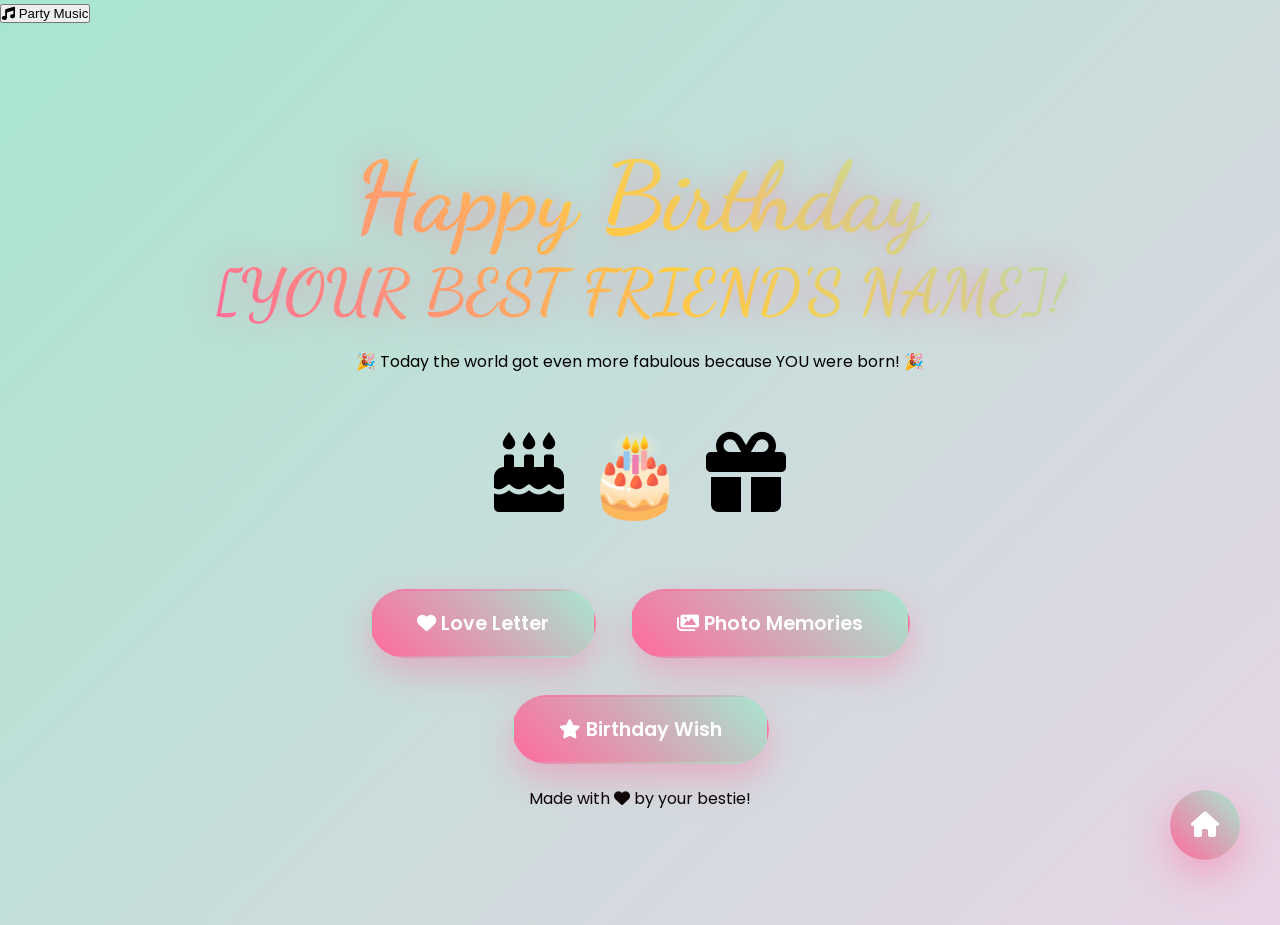
==== index.html @ 5928dc4e "Refactor birthday page layout and content Updated title and improved music player interface. Enhance" ====
<!DOCTYPE html>
<html lang="en">
<head>
    <meta charset="UTF-8">
    <meta name="viewport" content="width=device-width, initial-scale=1.0">
    <title>Happy Birthday [NAME]! 🎉💖</title>
    <link rel="stylesheet" href="style.css">
    <link rel="stylesheet" href="https://cdnjs.cloudflare.com/ajax/libs/font-awesome/6.0.0/css/all.min.css">
</head>
<body>
    <div class="music-control">
        <button class="music-btn" onclick="toggleMusic()">
            <i class="fas fa-music"></i> Party Music
        </button>
        <audio id="birthdayMusic" loop preload="auto">
            <source src="birthday.mp3" type="audio/mpeg">
        </audio>
    </div>

    <div class="container">
        <h1 class="hero-title">
            Happy Birthday<br>
            <span style="font-size: 0.65em; display: block;">[YOUR BEST FRIEND'S NAME]!</span>
        </h1>
        
        <p class="subtitle">
            🎉 Today the world got even more fabulous because YOU were born! 🎉
        </p>

        <div style="font-size: 5rem; margin: 40px 0; animation: bounce 2s infinite;">
            <i class="fas fa-birthday-cake"></i> 🎂 <i class="fas fa-gift"></i>
        </div>

        <div class="btn-grid">
            <a href="page2.html" class="btn">
                <i class="fas fa-heart"></i> Love Letter
            </a>
            <a href="page3.html" class="btn btn-secondary">
                <i class="fas fa-images"></i> Photo Memories
            </a>
            <a href="page4.html" class="btn">
                <i class="fas fa-star"></i> Birthday Wish
            </a>
        </div>

        <footer>
            <p>Made with <i class="fas fa-heart" style="color: var(--hot-pink);"></i> by your bestie!</p>
        </footer>
    </div>

    <div class="page-nav">
        <button class="nav-btn nav-home" onclick="window.location.href='index.html'">
            <i class="fas fa-home"></i>
        </button>
    </div>

    <script src="script.js"></script>
</body>
</html>
---- style.css ----
@import url('https://fonts.googleapis.com/css2?family=Poppins:wght@300;400;600;700&family=Dancing+Script:wght@700&display=swap');

* {
    margin: 0;
    padding: 0;
    box-sizing: border-box;
}

:root {
    --pink: #ff6b9d;
    --soft-pink: #ff9a9e;
    --purple: #a8e6cf;
    --gold: #ffd93d;
    --white: rgba(255,255,255,0.95);
}

body {
    font-family: 'Poppins', sans-serif;
    background: linear-gradient(-45deg, #ff9a9e, #fecfef, #fecfef, #a8e6cf);
    background-size: 400% 400%;
    animation: gradientShift 15s ease infinite;
    min-height: 100vh;
    overflow-x: hidden;
    position: relative;
}

@keyframes gradientShift {
    0% { background-position: 0% 50%; }
    50% { background-position: 100% 50%; }
    100% { background-position: 0% 50%; }
}

/* Floating Elements */
.floating-bg {
    position: fixed;
    top: 0;
    left: 0;
    width: 100%;
    height: 100%;
    pointer-events: none;
    z-index: -1;
}

.heart-float, .star-float, .balloon-float {
    position: absolute;
    opacity: 0.7;
    animation: floatUp 8s linear infinite;
}

@keyframes floatUp {
    0% {
        transform: translateY(100vh) scale(0);
        opacity: 0;
    }
    10% {
        opacity: 1;
    }
    90% {
        opacity: 1;
    }
    100% {
        transform: translateY(-100px) scale(1);
        opacity: 0;
    }
}

.container {
    max-width: 900px;
    margin: 0 auto;
    padding: 20px;
    min-height: 100vh;
    display: flex;
    flex-direction: column;
    justify-content: center;
    align-items: center;
    text-align: center;
    position: relative;
    z-index: 10;
}

.hero-title {
    font-family: 'Dancing Script', cursive;
    font-size: clamp(3rem, 10vw, 6rem);
    background: linear-gradient(45deg, var(--pink), var(--gold), var(--purple));
    -webkit-background-clip: text;
    -webkit-text-fill-color: transparent;
    background-clip: text;
    margin-bottom: 20px;
    animation: glow 2s ease-in-out infinite alternate;
    text-shadow: 0 0 30px rgba(255, 107, 157, 0.5);
}

@keyframes glow {
    from { filter: drop-shadow(0 0 20px var(--pink)); }
    to { filter: drop-shadow(0 0 30px var(--gold)); }
}

.btn {
    display: inline-block;
    padding: 18px 45px;
    background: linear-gradient(45deg, var(--pink), var(--purple));
    color: white;
    text-decoration: none;
    border-radius: 50px;
    font-size: 1.2rem;
    font-weight: 600;
    margin: 15px;
    box-shadow: 0 15px 35px rgba(255, 107, 157, 0.4);
    transition: all 0.4s cubic-bezier(0.175, 0.885, 0.32, 1.275);
    position: relative;
    overflow: hidden;
    border: 2px solid transparent;
}

.btn:hover {
    transform: translateY(-8px) scale(1.05);
    box-shadow: 0 25px 50px rgba(255, 107, 157, 0.6);
    border-color: rgba(255,255,255,0.3);
}

.btn::before {
    content: '';
    position: absolute;
    top: 0;
    left: -100%;
    width: 100%;
    height: 100%;
    background: linear-gradient(90deg, transparent, rgba(255,255,255,0.4), transparent);
    transition: left 0.6s;
}

.btn:hover::before { left: 100%; }

.photo-gallery {
    display: grid;
    grid-template-columns: repeat(auto-fit, minmax(280px, 1fr));
    gap: 25px;
    margin: 40px 0;
}

.photo-card {
    position: relative;
    border-radius: 20px;
    overflow: hidden;
    box-shadow: 0 20px 40px rgba(0,0,0,0.2);
    transition: all 0.4s ease;
    cursor: pointer;
}

.photo-card:hover {
    transform: translateY(-15px) scale(1.02);
    box-shadow: 0 30px 60px rgba(0,0,0,0.3);
}

.photo-card img {
    width: 100%;
    height: 250px;
    object-fit: cover;
    transition: transform 0.4s ease;
}

.photo-card:hover img {
    transform: scale(1.1);
}

.photo-overlay {
    position: absolute;
    bottom: 0;
    left: 0;
    right: 0;
    background: linear-gradient(transparent, rgba(0,0,0,0.8));
    color: white;
    padding: 25px 20px 20px;
    transform: translateY(100%);
    transition: transform 0.4s ease;
}

.photo-card:hover .photo-overlay {
    transform: translateY(0);
}

.custom-msg {
    background: var(--white);
    backdrop-filter: blur(20px);
    border-radius: 25px;
    padding: 40px;
    margin: 30px 0;
    box-shadow: 0 25px 50px rgba(0,0,0,0.15);
    max-width: 700px;
    border: 1px solid rgba(255,255,255,0.3);
}

.custom-msg h2 {
    background: linear-gradient(45deg, var(--pink), var(--purple));
    -webkit-background-clip: text;
    -webkit-text-fill-color: transparent;
    font-size: 2.2rem;
    margin-bottom: 25px;
}

.custom-msg textarea {
    width: 100%;
    min-height: 150px;
    padding: 20px;
    border: 2px solid rgba(255,107,157,0.3);
    border-radius: 15px;
    font-family: inherit;
    font-size: 1.1rem;
    resize: vertical;
    transition: all 0.3s ease;
    background: rgba(255,255,255,0.9);
}

.custom-msg textarea:focus {
    outline: none;
    border-color: var(--pink);
    box-shadow: 0 0 20px rgba(255,107,157,0.3);
    transform: scale(1.02);
}

.music-player {
    position: fixed;
    top: 30px;
    right: 30px;
    background: rgba(255,255,255,0.95);
    backdrop-filter: blur(20px);
    padding: 20px;
    border-radius: 20px;
    box-shadow: 0 15px 35px rgba(0,0,0,0.2);
    z-index: 1000;
}

.music-player button {
    background: var(--pink);
    border: none;
    color: white;
    padding: 12px 20px;
    border-radius: 25px;
    cursor: pointer;
    font-size: 1rem;
    margin: 0 5px;
    transition: all 0.3s ease;
}

.music-player button:hover {
    transform: scale(1.1);
    box-shadow: 0 5px 15px rgba(255,107,157,0.4);
}

.nav-btn {
    position: fixed;
    bottom: 40px;
    right: 40px;
    width: 70px;
    height: 70px;
    border-radius: 50%;
    background: linear-gradient(45deg, var(--pink), var(--purple));
    border: none;
    color: white;
    font-size: 1.6rem;
    cursor: pointer;
    box-shadow: 0 15px 40px rgba(255, 107, 157, 0.5);
    transition: all 0.4s ease;
    z-index: 1000;
}

.nav-btn:hover {
    transform: scale(1.15) rotate(360deg);
}

.confetti {
    position: fixed;
    width: 10px;
    height: 10px;
    background: var(--gold);
    animation: confetti-fall 3s linear infinite;
    pointer-events: none;
    z-index: 999;
}

@keyframes confetti-fall {
    0% {
        transform: translateY(-100vh) rotate(0deg);
        opacity: 1;
    }
    100% {
        transform: translateY(100vh) rotate(720deg);
        opacity: 0;
    }
}

@media (max-width: 768px) {
    .photo-gallery {
        grid-template-columns: 1fr;
    }
    
    .music-player {
        position: static;
        margin-top: 30px;
    }
}
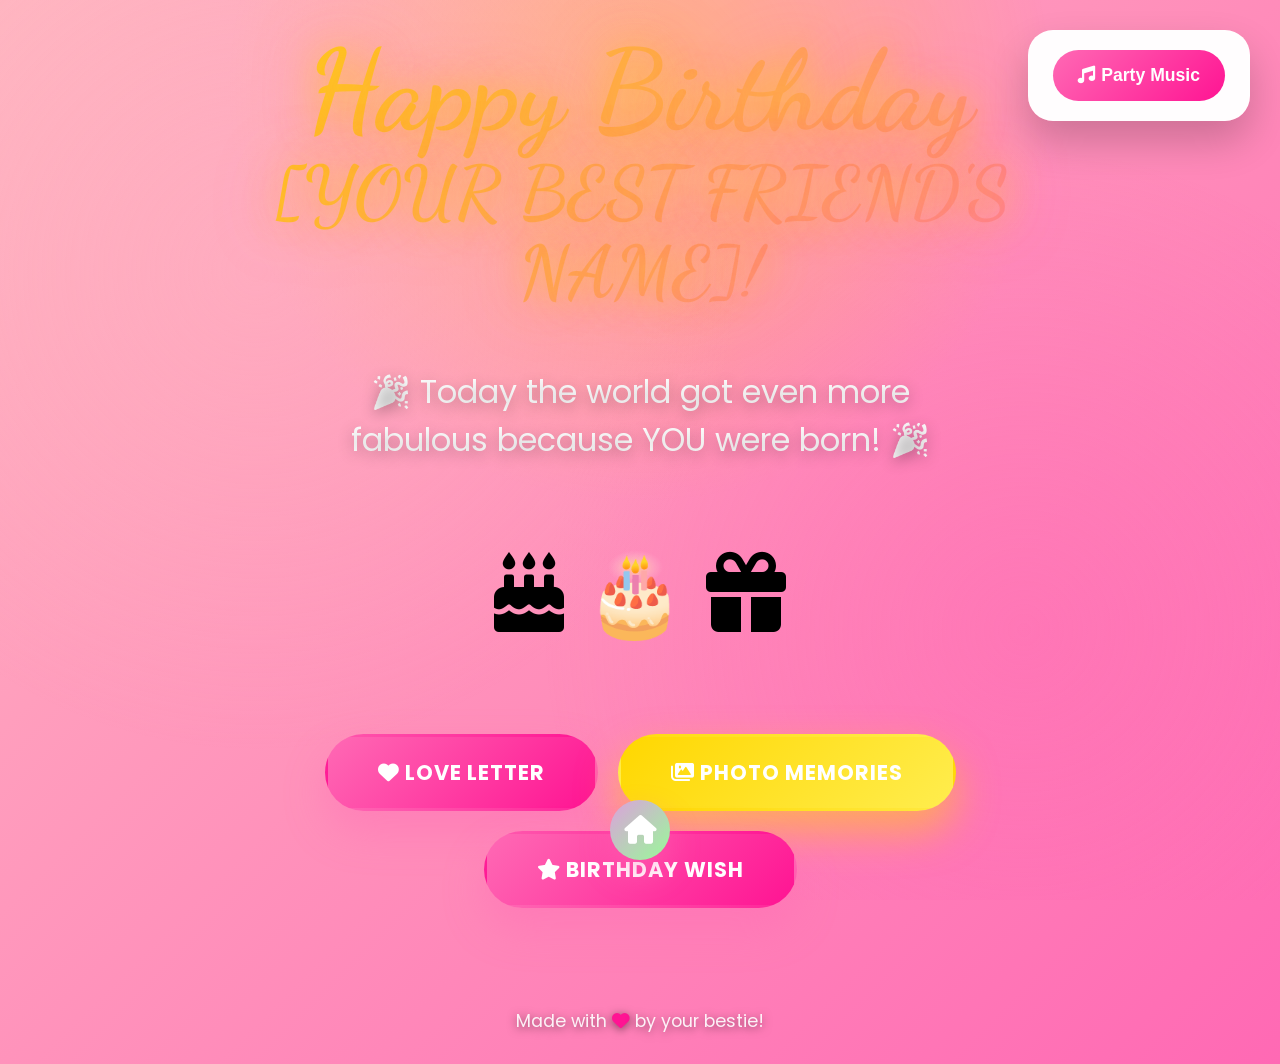
==== commit e00757ab: "Update birthday title in index.html" ====
--- a/index.html
+++ b/index.html
@@ -3,7 +3,7 @@
 <head>
     <meta charset="UTF-8">
     <meta name="viewport" content="width=device-width, initial-scale=1.0">
-    <title>Happy Birthday [NAME]! 🎉💖</title>
+    <title>Happy Birthday Arpita...!!! 🎉💖</title>
     <link rel="stylesheet" href="style.css">
     <link rel="stylesheet" href="https://cdnjs.cloudflare.com/ajax/libs/font-awesome/6.0.0/css/all.min.css">
 </head>
--- a/style.css
+++ b/style.css
@@ -1,4 +1,4 @@
-@import url('https://fonts.googleapis.com/css2?family=Poppins:wght@300;400;600;700&family=Dancing+Script:wght@700&display=swap');
+@import url('https://fonts.googleapis.com/css2?family=Poppins:wght@300;400;600;700&family=Dancing+Script:wght@400;700&display=swap');
 
 * {
     margin: 0;
@@ -7,67 +7,55 @@
 }
 
 :root {
-    --pink: #ff6b9d;
-    --soft-pink: #ff9a9e;
-    --purple: #a8e6cf;
-    --gold: #ffd93d;
-    --white: rgba(255,255,255,0.95);
+    --primary-pink: #ff69b4;
+    --soft-pink: #ffb6c1;
+    --hot-pink: #ff1493;
+    --gold: #ffd700;
+    --purple: #dda0dd;
+    --mint: #98fb98;
+    --white-glow: rgba(255,255,255,0.98);
+    --shadow-pink: rgba(255,105,180,0.4);
 }
 
 body {
     font-family: 'Poppins', sans-serif;
-    background: linear-gradient(-45deg, #ff9a9e, #fecfef, #fecfef, #a8e6cf);
+    background: linear-gradient(135deg, var(--soft-pink) 0%, var(--primary-pink) 25%, var(--hot-pink) 50%, var(--purple) 75%, var(--mint) 100%);
     background-size: 400% 400%;
-    animation: gradientShift 15s ease infinite;
+    animation: gradientFlow 12s ease infinite;
     min-height: 100vh;
     overflow-x: hidden;
     position: relative;
 }
 
-@keyframes gradientShift {
-    0% { background-position: 0% 50%; }
+@keyframes gradientFlow {
+    0%, 100% { background-position: 0% 50%; }
     50% { background-position: 100% 50%; }
-    100% { background-position: 0% 50%; }
-}
-
-/* Floating Elements */
-.floating-bg {
+}
+
+body::before {
+    content: '';
     position: fixed;
     top: 0;
     left: 0;
     width: 100%;
     height: 100%;
-    pointer-events: none;
+    background: 
+        radial-gradient(circle at 20% 30%, rgba(255,182,193,0.4) 0%, transparent 40%),
+        radial-gradient(circle at 80% 70%, rgba(255,105,180,0.4) 0%, transparent 40%),
+        radial-gradient(circle at 50% 10%, rgba(255,215,0,0.3) 0%, transparent 40%);
+    animation: sparkle 8s ease-in-out infinite;
     z-index: -1;
 }
 
-.heart-float, .star-float, .balloon-float {
-    position: absolute;
-    opacity: 0.7;
-    animation: floatUp 8s linear infinite;
-}
-
-@keyframes floatUp {
-    0% {
-        transform: translateY(100vh) scale(0);
-        opacity: 0;
-    }
-    10% {
-        opacity: 1;
-    }
-    90% {
-        opacity: 1;
-    }
-    100% {
-        transform: translateY(-100px) scale(1);
-        opacity: 0;
-    }
+@keyframes sparkle {
+    0%, 100% { opacity: 0.8; transform: scale(1); }
+    50% { opacity: 1; transform: scale(1.05); }
 }
 
 .container {
-    max-width: 900px;
+    max-width: 1000px;
     margin: 0 auto;
-    padding: 20px;
+    padding: 30px;
     min-height: 100vh;
     display: flex;
     flex-direction: column;
@@ -80,222 +68,207 @@
 
 .hero-title {
     font-family: 'Dancing Script', cursive;
-    font-size: clamp(3rem, 10vw, 6rem);
-    background: linear-gradient(45deg, var(--pink), var(--gold), var(--purple));
+    font-size: clamp(4rem, 12vw, 7rem);
+    background: linear-gradient(135deg, #ffd700 0%, #ff69b4 50%, #ff1493 100%);
+    background-size: 200% 200%;
     -webkit-background-clip: text;
     -webkit-text-fill-color: transparent;
     background-clip: text;
-    margin-bottom: 20px;
-    animation: glow 2s ease-in-out infinite alternate;
-    text-shadow: 0 0 30px rgba(255, 107, 157, 0.5);
-}
-
-@keyframes glow {
-    from { filter: drop-shadow(0 0 20px var(--pink)); }
-    to { filter: drop-shadow(0 0 30px var(--gold)); }
+    margin-bottom: 25px;
+    animation: rainbowGlow 3s ease-in-out infinite;
+    text-shadow: 0 0 40px rgba(255,215,0,0.8), 0 0 60px rgba(255,105,180,0.6);
+    line-height: 1.1;
+}
+
+@keyframes rainbowGlow {
+    0%, 100% { 
+        filter: hue-rotate(0deg) drop-shadow(0 0 30px var(--gold));
+    }
+    33% { 
+        filter: hue-rotate(120deg) drop-shadow(0 0 30px var(--primary-pink));
+    }
+    66% { 
+        filter: hue-rotate(240deg) drop-shadow(0 0 30px var(--hot-pink));
+    }
+}
+
+.subtitle {
+    font-size: clamp(1.4rem, 4vw, 2rem);
+    background: linear-gradient(135deg, #fff, var(--white-glow));
+    -webkit-background-clip: text;
+    -webkit-text-fill-color: transparent;
+    margin: 30px 0;
+    text-shadow: 0 4px 15px rgba(0,0,0,0.3);
+    animation: fadeInUp 1.5s ease-out;
+    max-width: 600px;
+}
+
+@keyframes fadeInUp {
+    from { opacity: 0; transform: translateY(50px); }
+    to { opacity: 1; transform: translateY(0); }
+}
+
+.btn-grid {
+    display: flex;
+    flex-wrap: wrap;
+    gap: 20px;
+    justify-content: center;
+    margin: 40px 0;
 }
 
 .btn {
-    display: inline-block;
-    padding: 18px 45px;
-    background: linear-gradient(45deg, var(--pink), var(--purple));
+    padding: 20px 50px;
+    background: linear-gradient(135deg, var(--primary-pink), var(--hot-pink));
     color: white;
     text-decoration: none;
     border-radius: 50px;
-    font-size: 1.2rem;
-    font-weight: 600;
-    margin: 15px;
-    box-shadow: 0 15px 35px rgba(255, 107, 157, 0.4);
-    transition: all 0.4s cubic-bezier(0.175, 0.885, 0.32, 1.275);
+    font-size: 1.3rem;
+    font-weight: 700;
+    box-shadow: 0 20px 40px var(--shadow-pink);
+    transition: all 0.4s cubic-bezier(0.68, -0.55, 0.265, 1.55);
     position: relative;
     overflow: hidden;
-    border: 2px solid transparent;
+    border: 3px solid transparent;
+    text-transform: uppercase;
+    letter-spacing: 1px;
 }
 
 .btn:hover {
-    transform: translateY(-8px) scale(1.05);
-    box-shadow: 0 25px 50px rgba(255, 107, 157, 0.6);
-    border-color: rgba(255,255,255,0.3);
-}
-
-.btn::before {
-    content: '';
-    position: absolute;
-    top: 0;
-    left: -100%;
-    width: 100%;
-    height: 100%;
-    background: linear-gradient(90deg, transparent, rgba(255,255,255,0.4), transparent);
-    transition: left 0.6s;
-}
-
-.btn:hover::before { left: 100%; }
+    transform: translateY(-12px) scale(1.08);
+    box-shadow: 0 30px 60px rgba(255,105,180,0.7);
+    border-color: rgba(255,255,255,0.5);
+}
+
+.btn-secondary {
+    background: linear-gradient(135deg, var(--gold), #ffed4e);
+    box-shadow: 0 20px 40px rgba(255,215,0,0.5);
+}
+
+.btn-secondary:hover {
+    box-shadow: 0 30px 60px rgba(255,215,0,0.7);
+}
+
+.page-nav {
+    position: fixed;
+    bottom: 40px;
+    left: 50%;
+    transform: translateX(-50%);
+    display: flex;
+    gap: 15px;
+    z-index: 1000;
+}
+
+.nav-btn {
+    width: 60px;
+    height: 60px;
+    border-radius: 50%;
+    border: none;
+    font-size: 1.5rem;
+    cursor: pointer;
+    transition: all 0.3s ease;
+    box-shadow: 0 15px 30px var(--shadow-pink);
+}
+
+.nav-prev {
+    background: linear-gradient(135deg, var(--gold), #ffed4e);
+    color: #333;
+}
+
+.nav-next {
+    background: linear-gradient(135deg, var(--primary-pink), var(--hot-pink));
+    color: white;
+}
+
+.nav-home {
+    background: linear-gradient(135deg, var(--purple), var(--mint));
+    color: white;
+    font-size: 1.8rem;
+}
+
+.nav-btn:hover {
+    transform: scale(1.2) rotate(360deg);
+}
+
+.content-card {
+    background: var(--white-glow);
+    backdrop-filter: blur(25px);
+    border-radius: 30px;
+    padding: 50px;
+    margin: 30px 0;
+    box-shadow: 0 30px 60px rgba(0,0,0,0.2);
+    max-width: 800px;
+    border: 1px solid rgba(255,255,255,0.4);
+    animation: cardSlide 1s ease-out;
+}
+
+@keyframes cardSlide {
+    from { opacity: 0; transform: translateY(40px); }
+    to { opacity: 1; transform: translateY(0); }
+}
 
 .photo-gallery {
     display: grid;
-    grid-template-columns: repeat(auto-fit, minmax(280px, 1fr));
-    gap: 25px;
+    grid-template-columns: repeat(auto-fit, minmax(300px, 1fr));
+    gap: 30px;
     margin: 40px 0;
 }
 
 .photo-card {
     position: relative;
-    border-radius: 20px;
+    border-radius: 25px;
     overflow: hidden;
-    box-shadow: 0 20px 40px rgba(0,0,0,0.2);
-    transition: all 0.4s ease;
-    cursor: pointer;
+    box-shadow: 0 25px 50px rgba(0,0,0,0.25);
+    transition: all 0.5s ease;
 }
 
 .photo-card:hover {
-    transform: translateY(-15px) scale(1.02);
-    box-shadow: 0 30px 60px rgba(0,0,0,0.3);
+    transform: translateY(-20px) scale(1.05);
 }
 
 .photo-card img {
     width: 100%;
-    height: 250px;
+    height: 300px;
     object-fit: cover;
-    transition: transform 0.4s ease;
-}
-
-.photo-card:hover img {
-    transform: scale(1.1);
-}
-
-.photo-overlay {
-    position: absolute;
-    bottom: 0;
-    left: 0;
-    right: 0;
-    background: linear-gradient(transparent, rgba(0,0,0,0.8));
-    color: white;
-    padding: 25px 20px 20px;
-    transform: translateY(100%);
-    transition: transform 0.4s ease;
-}
-
-.photo-card:hover .photo-overlay {
-    transform: translateY(0);
-}
-
-.custom-msg {
-    background: var(--white);
-    backdrop-filter: blur(20px);
-    border-radius: 25px;
-    padding: 40px;
-    margin: 30px 0;
-    box-shadow: 0 25px 50px rgba(0,0,0,0.15);
-    max-width: 700px;
-    border: 1px solid rgba(255,255,255,0.3);
-}
-
-.custom-msg h2 {
-    background: linear-gradient(45deg, var(--pink), var(--purple));
-    -webkit-background-clip: text;
-    -webkit-text-fill-color: transparent;
-    font-size: 2.2rem;
-    margin-bottom: 25px;
-}
-
-.custom-msg textarea {
-    width: 100%;
-    min-height: 150px;
-    padding: 20px;
-    border: 2px solid rgba(255,107,157,0.3);
-    border-radius: 15px;
-    font-family: inherit;
-    font-size: 1.1rem;
-    resize: vertical;
-    transition: all 0.3s ease;
-    background: rgba(255,255,255,0.9);
-}
-
-.custom-msg textarea:focus {
-    outline: none;
-    border-color: var(--pink);
-    box-shadow: 0 0 20px rgba(255,107,157,0.3);
-    transform: scale(1.02);
-}
-
-.music-player {
+}
+
+.music-control {
     position: fixed;
     top: 30px;
     right: 30px;
-    background: rgba(255,255,255,0.95);
+    background: var(--white-glow);
     backdrop-filter: blur(20px);
     padding: 20px;
-    border-radius: 20px;
-    box-shadow: 0 15px 35px rgba(0,0,0,0.2);
+    border-radius: 25px;
+    box-shadow: 0 20px 40px rgba(0,0,0,0.2);
     z-index: 1000;
 }
 
-.music-player button {
-    background: var(--pink);
+.music-btn {
+    background: linear-gradient(135deg, var(--primary-pink), var(--hot-pink));
     border: none;
     color: white;
-    padding: 12px 20px;
-    border-radius: 25px;
+    padding: 15px 25px;
+    border-radius: 30px;
     cursor: pointer;
-    font-size: 1rem;
+    font-size: 1.1rem;
+    font-weight: 600;
+    transition: all 0.3s ease;
     margin: 0 5px;
-    transition: all 0.3s ease;
-}
-
-.music-player button:hover {
+}
+
+.music-btn:hover {
     transform: scale(1.1);
-    box-shadow: 0 5px 15px rgba(255,107,157,0.4);
-}
-
-.nav-btn {
-    position: fixed;
-    bottom: 40px;
-    right: 40px;
-    width: 70px;
-    height: 70px;
-    border-radius: 50%;
-    background: linear-gradient(45deg, var(--pink), var(--purple));
-    border: none;
-    color: white;
-    font-size: 1.6rem;
-    cursor: pointer;
-    box-shadow: 0 15px 40px rgba(255, 107, 157, 0.5);
-    transition: all 0.4s ease;
-    z-index: 1000;
-}
-
-.nav-btn:hover {
-    transform: scale(1.15) rotate(360deg);
-}
-
-.confetti {
-    position: fixed;
-    width: 10px;
-    height: 10px;
-    background: var(--gold);
-    animation: confetti-fall 3s linear infinite;
-    pointer-events: none;
-    z-index: 999;
-}
-
-@keyframes confetti-fall {
-    0% {
-        transform: translateY(-100vh) rotate(0deg);
-        opacity: 1;
-    }
-    100% {
-        transform: translateY(100vh) rotate(720deg);
-        opacity: 0;
-    }
+}
+
+footer {
+    margin-top: 60px;
+    color: rgba(255,255,255,0.9);
+    font-size: 1.1rem;
+    text-shadow: 0 2px 10px rgba(0,0,0,0.5);
 }
 
 @media (max-width: 768px) {
-    .photo-gallery {
-        grid-template-columns: 1fr;
-    }
-    
-    .music-player {
-        position: static;
-        margin-top: 30px;
-    }
-}
+    .btn-grid { flex-direction: column; align-items: center; }
+    .photo-gallery { grid-template-columns: 1fr; }
+    .page-nav { bottom: 20px; }
+}
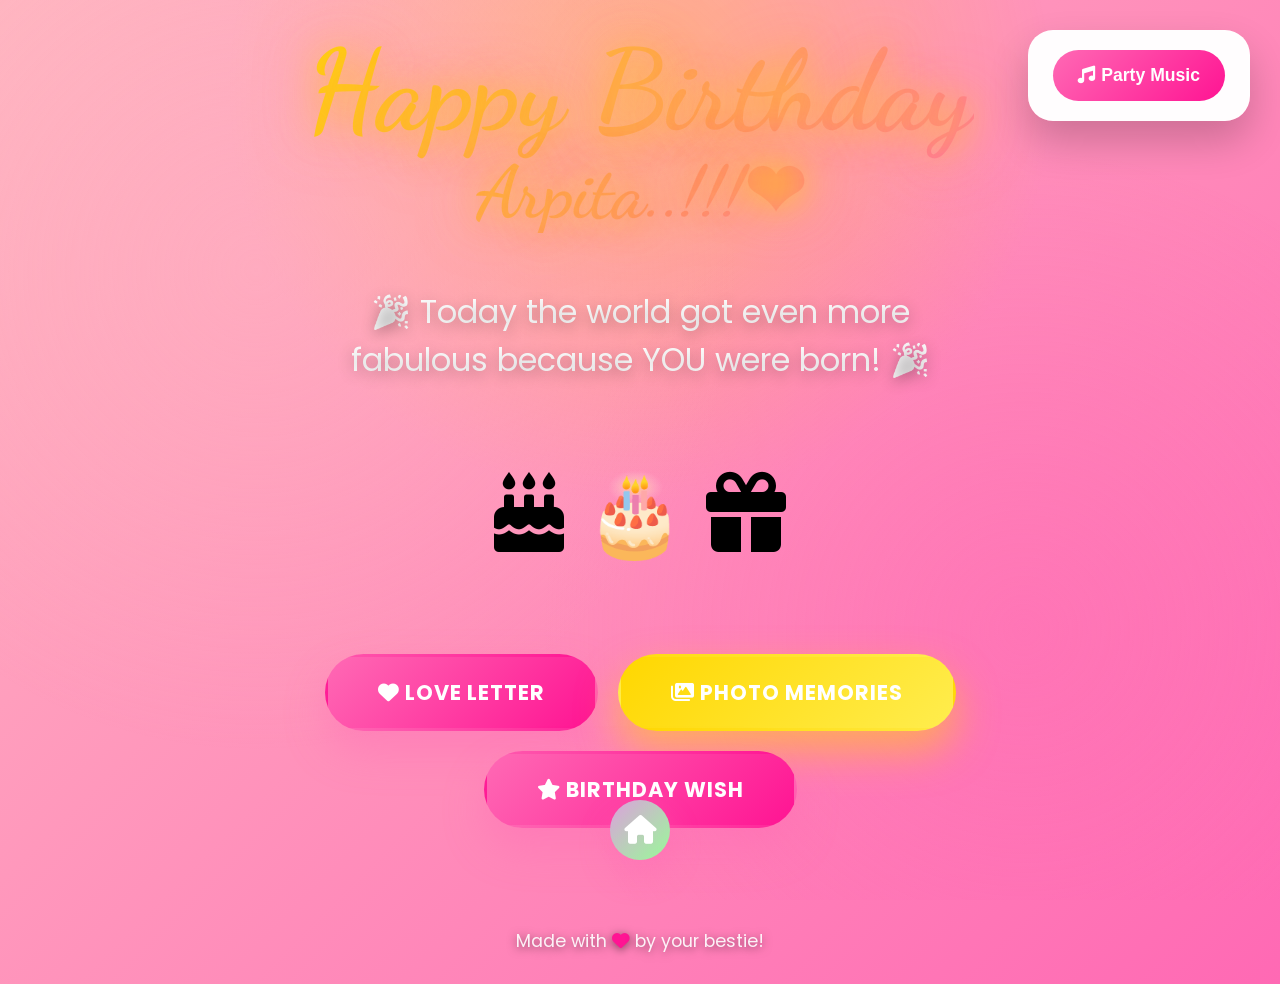
==== commit 547eda6a: "Update index.html" ====
--- a/index.html
+++ b/index.html
@@ -3,7 +3,7 @@
 <head>
     <meta charset="UTF-8">
     <meta name="viewport" content="width=device-width, initial-scale=1.0">
-    <title>Happy Birthday Arpita...!!! 🎉💖</title>
+    <title>Happy Birthday Arpita....!!!! 🎉💖</title>
     <link rel="stylesheet" href="style.css">
     <link rel="stylesheet" href="https://cdnjs.cloudflare.com/ajax/libs/font-awesome/6.0.0/css/all.min.css">
 </head>
@@ -20,7 +20,7 @@
     <div class="container">
         <h1 class="hero-title">
             Happy Birthday<br>
-            <span style="font-size: 0.65em; display: block;">[YOUR BEST FRIEND'S NAME]!</span>
+            <span style="font-size: 0.65em; display: block;">Arpita..!!!❤</span>
         </h1>
         
         <p class="subtitle">
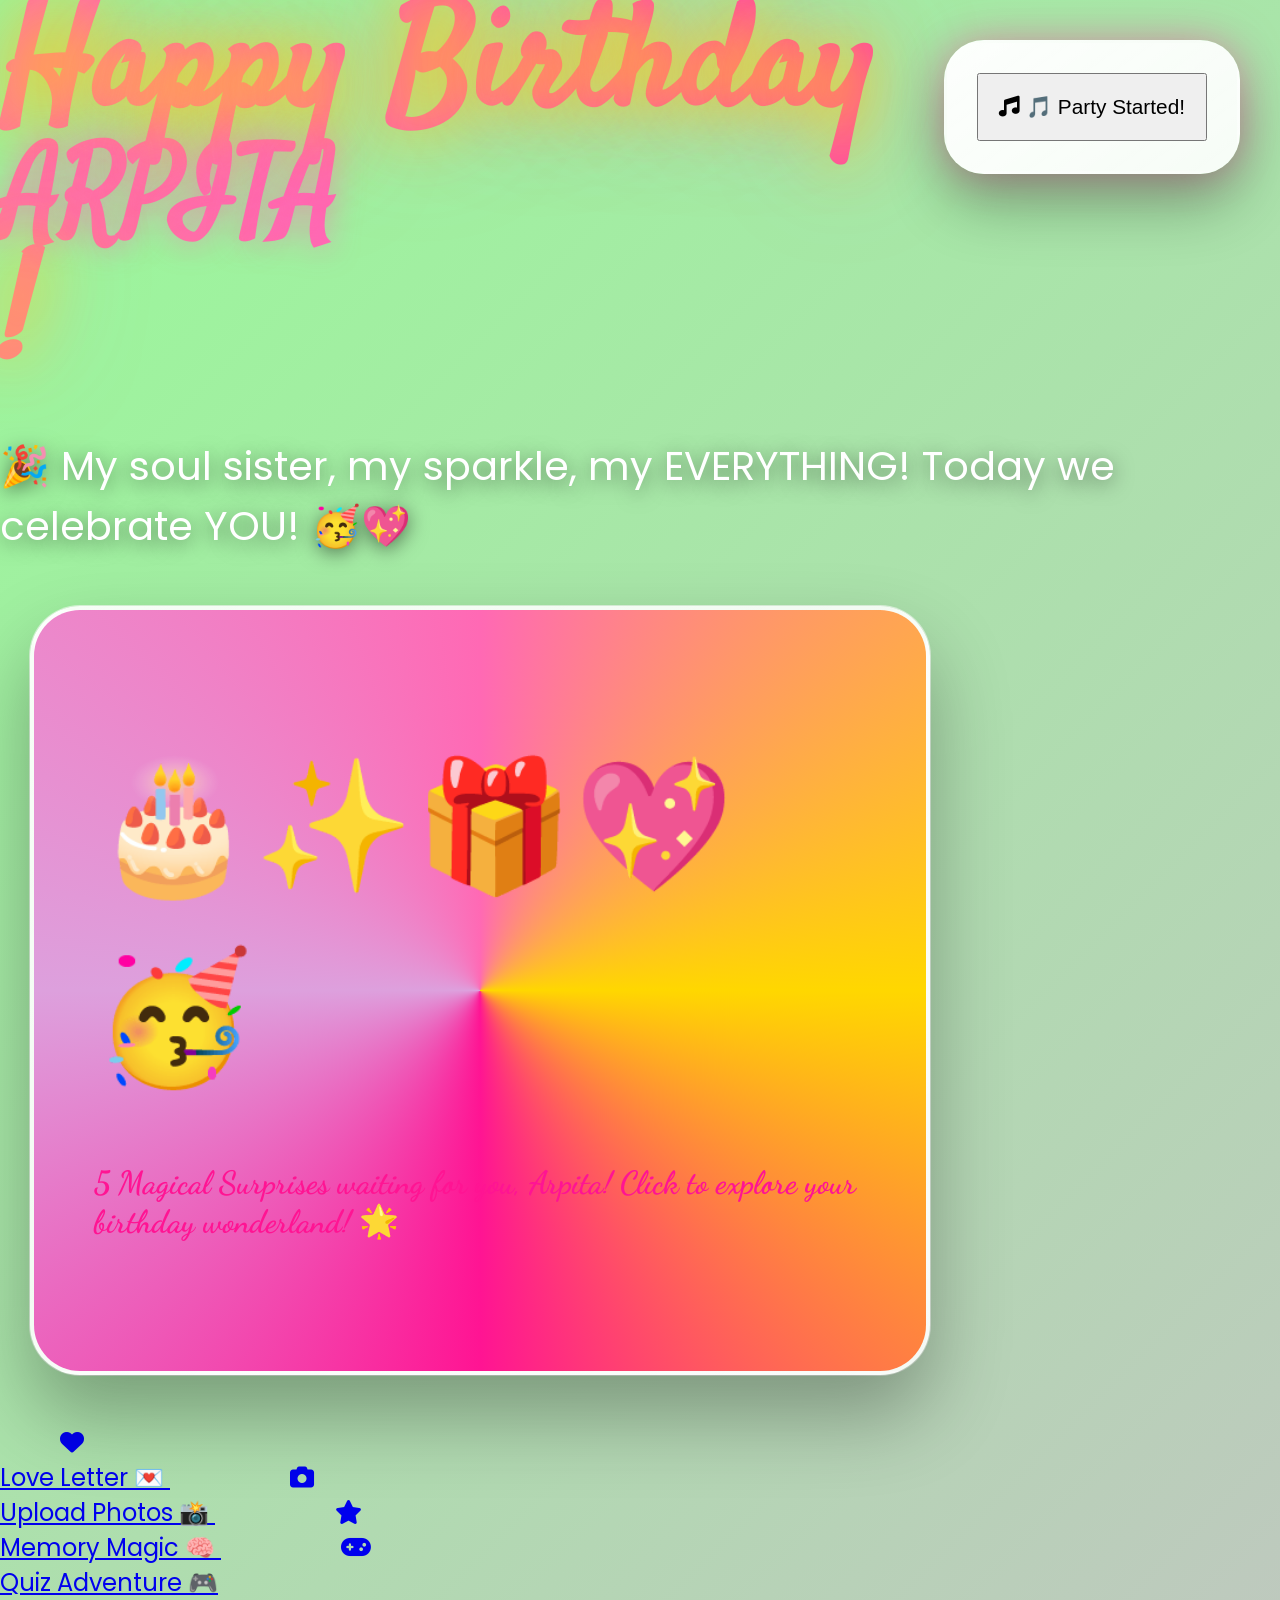
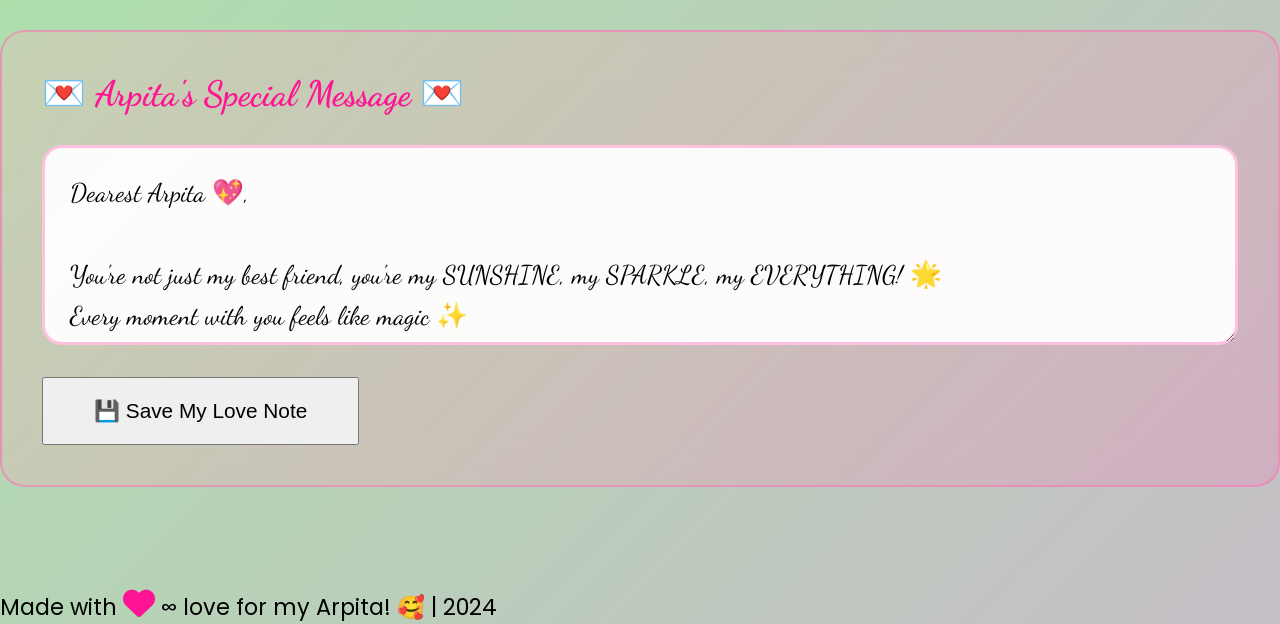
==== commit c0d4d363: "Revise birthday message and improve layout Updated the birthday message and enhanced the layout with" ====
--- a/index.html
+++ b/index.html
@@ -3,14 +3,18 @@
 <head>
     <meta charset="UTF-8">
     <meta name="viewport" content="width=device-width, initial-scale=1.0">
-    <title>Happy Birthday Arpita....!!!! 🎉💖</title>
+    <title>Happy Birthday Arpita! 🎉💖✨</title>
     <link rel="stylesheet" href="style.css">
-    <link rel="stylesheet" href="https://cdnjs.cloudflare.com/ajax/libs/font-awesome/6.0.0/css/all.min.css">
+    <link rel="stylesheet" href="https://cdnjs.cloudflare.com/ajax/libs/font-awesome/6.4.0/css/all.min.css">
 </head>
 <body>
-    <div class="music-control">
-        <button class="music-btn" onclick="toggleMusic()">
-            <i class="fas fa-music"></i> Party Music
+    <!-- ✨ 200+ FLOATING HEARTS & SPARKLES -->
+    <div class="floating-magic" id="floatingMagic"></div>
+
+    <!-- 🎵 GLITTERY MUSIC PLAYER -->
+    <div class="music-glitter">
+        <button class="music-btn" onclick="toggleMusic()" style="width: 100%; padding: 20px; font-size: 1.3rem;">
+            <i class="fas fa-music"></i> 🎵 Party Started!
         </button>
         <audio id="birthdayMusic" loop preload="auto">
             <source src="birthday.mp3" type="audio/mpeg">
@@ -20,38 +24,72 @@
     <div class="container">
         <h1 class="hero-title">
             Happy Birthday<br>
-            <span style="font-size: 0.65em; display: block;">Arpita..!!!❤</span>
+            <span class="arpita-name">ARPITA</span>!
         </h1>
         
-        <p class="subtitle">
-            🎉 Today the world got even more fabulous because YOU were born! 🎉
+        <p style="font-size: clamp(1.6rem, 5vw, 2.5rem); color: white; text-shadow: 0 4px 20px rgba(0,0,0,0.5); margin-bottom: 50px; animation: fadeInUp 2s ease-out;">
+            🎉 My soul sister, my sparkle, my EVERYTHING! Today we celebrate YOU! 🥳💖
         </p>
 
-        <div style="font-size: 5rem; margin: 40px 0; animation: bounce 2s infinite;">
-            <i class="fas fa-birthday-cake"></i> 🎂 <i class="fas fa-gift"></i>
+        <!-- 🎀 MAIN CUTE BOX -->
+        <div class="cute-box">
+            <div style="font-size: 8rem; margin: 50px 0; animation: megaBounce 3s infinite;">
+                🎂✨🎁💖🥳
+            </div>
+            <p style="font-size: 2rem; color: var(--pink-love); margin-bottom: 60px; font-weight: 900; font-family: 'Dancing Script', cursive;">
+                5 Magical Surprises waiting for you, Arpita! Click to explore your birthday wonderland! 🌟
+            </p>
         </div>
 
-        <div class="btn-grid">
-            <a href="page2.html" class="btn">
-                <i class="fas fa-heart"></i> Love Letter
+        <!-- 🚀 BUTTONS GRID -->
+        <div class="btn-grid" style="gap: 30px;">
+            <a href="page2.html" class="btn" style="padding: 25px 60px; font-size: 1.5rem;">
+                <i class="fas fa-heart"></i><br>Love Letter 💌
             </a>
-            <a href="page3.html" class="btn btn-secondary">
-                <i class="fas fa-images"></i> Photo Memories
+            <a href="page3.html" class="btn btn-gold" style="padding: 25px 60px; font-size: 1.5rem;">
+                <i class="fas fa-camera"></i><br>Upload Photos 📸
             </a>
-            <a href="page4.html" class="btn">
-                <i class="fas fa-star"></i> Birthday Wish
+            <a href="page4.html" class="btn" style="padding: 25px 60px; font-size: 1.5rem;">
+                <i class="fas fa-star"></i><br>Memory Magic 🧠
+            </a>
+            <a href="page5.html" class="btn btn-gold" style="padding: 25px 60px; font-size: 1.5rem;">
+                <i class="fas fa-gamepad"></i><br>Quiz Adventure 🎮
             </a>
         </div>
 
-        <footer>
-            <p>Made with <i class="fas fa-heart" style="color: var(--hot-pink);"></i> by your bestie!</p>
+        <!-- 💕 CUSTOM MESSAGE FOR ARPITA -->
+        <div class="custom-love-msg">
+            <h3 style="color: var(--pink-love); font-size: 2.2rem; margin-bottom: 30px; font-family: 'Dancing Script', cursive;">
+                💌 Arpita's Special Message 💌
+            </h3>
+            <textarea id="arpitaMsg" placeholder="Write something super cute for Arpita... 💕
+Arpita, you're my...
+My favorite memory with you is...
+I wish for you this year...
+Love, [Your Name] 💖">Dearest Arpita 💖,
+
+You're not just my best friend, you're my SUNSHINE, my SPARKLE, my EVERYTHING! 🌟 
+Every moment with you feels like magic ✨
+
+This birthday, I wish you:
+🎂 Endless cake & happiness
+💕 Love that fills your heart
+🌟 Dreams that all come true
+👑 The confidence of a queen!
+
+I love you MORE THAN CHOCOLATE (and you know that's HUGE)! 😍
+Forever your soul sister,
+[YOUR NAME] 💕💕💕</textarea>
+            <br><br>
+            <button class="btn" onclick="saveArpitaMsg()" style="padding: 20px 50px; font-size: 1.3rem;">
+                💾 Save My Love Note
+            </button>
+        </div>
+
+        <footer style="margin-top: 100px; font-size: 1.4rem;">
+            <p>Made with <i class="fas fa-heart" style="color: var(--pink-love); font-size: 2rem; animation: heartbeat 1s infinite;"></i> 
+            ∞ love for my Arpita! 🥰 | 2024</p>
         </footer>
-    </div>
-
-    <div class="page-nav">
-        <button class="nav-btn nav-home" onclick="window.location.href='index.html'">
-            <i class="fas fa-home"></i>
-        </button>
     </div>
 
     <script src="script.js"></script>
--- a/style.css
+++ b/style.css
@@ -1,274 +1,247 @@
-@import url('https://fonts.googleapis.com/css2?family=Poppins:wght@300;400;600;700&family=Dancing+Script:wght@400;700&display=swap');
-
-* {
-    margin: 0;
-    padding: 0;
-    box-sizing: border-box;
-}
+@import url('https://fonts.googleapis.com/css2?family=Poppins:wght@300;400;600;700&family=Dancing+Script:wght@400;700&family=Satisfy&display=swap');
+
+* { margin: 0; padding: 0; box-sizing: border-box; }
 
 :root {
-    --primary-pink: #ff69b4;
-    --soft-pink: #ffb6c1;
-    --hot-pink: #ff1493;
-    --gold: #ffd700;
-    --purple: #dda0dd;
-    --mint: #98fb98;
-    --white-glow: rgba(255,255,255,0.98);
-    --shadow-pink: rgba(255,105,180,0.4);
+    --pink-magic: #ff69b4;
+    --pink-dream: #ffb6c1;
+    --pink-love: #ff1493;
+    --gold-sparkle: #ffd700;
+    --purple-fairy: #dda0dd;
+    --mint-bubble: #98fb98;
+    --white-cloud: rgba(255,255,255,0.97);
+    --pink-glow: rgba(255,105,180,0.6);
+    --sparkle-gold: rgba(255,215,0,0.8);
 }
 
 body {
     font-family: 'Poppins', sans-serif;
-    background: linear-gradient(135deg, var(--soft-pink) 0%, var(--primary-pink) 25%, var(--hot-pink) 50%, var(--purple) 75%, var(--mint) 100%);
-    background-size: 400% 400%;
-    animation: gradientFlow 12s ease infinite;
+    background: linear-gradient(-45deg, var(--pink-dream) 0%, var(--pink-magic) 25%, var(--pink-love) 50%, var(--purple-fairy) 75%, var(--mint-bubble) 100%);
+    background-size: 600% 600%;
+    animation: rainbowDream 20s ease infinite;
     min-height: 100vh;
     overflow-x: hidden;
     position: relative;
 }
 
-@keyframes gradientFlow {
+@keyframes rainbowDream {
     0%, 100% { background-position: 0% 50%; }
-    50% { background-position: 100% 50%; }
-}
-
-body::before {
+    25% { background-position: 100% 0%; }
+    50% { background-position: 0% 100%; }
+    75% { background-position: 100% 50%; }
+}
+
+/* ✨ 200+ FLOATING HEARTS & SPARKLES ✨ */
+.floating-magic {
+    position: fixed; top: 0; left: 0; width: 100%; height: 100%;
+    pointer-events: none; z-index: 1;
+}
+
+.heart-float { 
+    position: absolute; 
+    font-size: 18px; 
+    animation: heartHeaven 12s linear infinite;
+    opacity: 0.85;
+    text-shadow: 0 0 10px var(--pink-glow);
+}
+
+@keyframes heartHeaven {
+    0% { 
+        transform: translateY(100vh) rotate(0deg) scale(0) translateX(0px);
+        opacity: 0;
+    }
+    10% { opacity: 1; transform: scale(1); }
+    50% { transform: translateX(50px) rotate(180deg); }
+    90% { opacity: 1; }
+    100% { 
+        transform: translateY(-150px) translateX(-50px) rotate(720deg) scale(1.5);
+        opacity: 0;
+    }
+}
+
+.sparkle { 
+    position: absolute; 
+    font-size: 12px; 
+    animation: sparkleFall 8s linear infinite;
+    text-shadow: 0 0 15px var(--sparkle-gold);
+}
+
+@keyframes sparkleFall {
+    0% { transform: translateY(-100vh) rotate(0deg) scale(0); opacity: 0; }
+    15% { opacity: 1; transform: scale(1); }
+    85% { opacity: 1; }
+    100% { transform: translateY(100vh) rotate(1080deg) scale(0); opacity: 0; }
+}
+
+/* 🎀 ULTRA CUTE BOXES WITH RIBBONS 🎀 */
+.cute-box {
+    background: linear-gradient(145deg, var(--white-cloud), rgba(255,255,255,0.85));
+    backdrop-filter: blur(35px);
+    border-radius: 50px;
+    padding: 70px 60px;
+    margin: 50px 30px;
+    box-shadow: 
+        0 40px 80px rgba(0,0,0,0.3),
+        inset 0 1px 0 rgba(255,255,255,1),
+        0 0 0 1px rgba(255,255,255,0.6);
+    position: relative;
+    animation: boxMagic 1.5s cubic-bezier(0.68, -0.55, 0.265, 1.55);
+    border: 4px solid transparent;
+    max-width: 900px;
+    overflow: hidden;
+}
+
+.cute-box::before {
     content: '';
-    position: fixed;
-    top: 0;
-    left: 0;
-    width: 100%;
-    height: 100%;
-    background: 
-        radial-gradient(circle at 20% 30%, rgba(255,182,193,0.4) 0%, transparent 40%),
-        radial-gradient(circle at 80% 70%, rgba(255,105,180,0.4) 0%, transparent 40%),
-        radial-gradient(circle at 50% 10%, rgba(255,215,0,0.3) 0%, transparent 40%);
-    animation: sparkle 8s ease-in-out infinite;
+    position: absolute;
+    inset: -4px;
+    background: conic-gradient(from 0deg, var(--pink-magic), var(--gold-sparkle), var(--pink-love), var(--purple-fairy), var(--pink-magic));
+    border-radius: 54px;
     z-index: -1;
-}
-
-@keyframes sparkle {
-    0%, 100% { opacity: 0.8; transform: scale(1); }
-    50% { opacity: 1; transform: scale(1.05); }
-}
-
-.container {
-    max-width: 1000px;
-    margin: 0 auto;
-    padding: 30px;
-    min-height: 100vh;
-    display: flex;
-    flex-direction: column;
-    justify-content: center;
-    align-items: center;
-    text-align: center;
-    position: relative;
-    z-index: 10;
-}
-
+    animation: ribbonSpin 4s linear infinite;
+}
+
+@keyframes ribbonSpin {
+    0% { transform: rotate(0deg); }
+    100% { transform: rotate(360deg); }
+}
+
+@keyframes boxMagic {
+    0% { 
+        transform: scale(0.3) rotateX(30deg) rotateY(20deg);
+        opacity: 0;
+    }
+    100% { 
+        transform: scale(1) rotateX(0) rotateY(0);
+        opacity: 1;
+    }
+}
+
+.cute-box:hover {
+    transform: translateY(-20px) scale(1.03) !important;
+    box-shadow: 
+        0 60px 120px rgba(0,0,0,0.4),
+        0 0 60px var(--pink-glow),
+        inset 0 1px 0 rgba(255,255,255,1);
+}
+
+/* 🌟 ARPITA'S GLOWING NAME 🌟 */
 .hero-title {
-    font-family: 'Dancing Script', cursive;
-    font-size: clamp(4rem, 12vw, 7rem);
-    background: linear-gradient(135deg, #ffd700 0%, #ff69b4 50%, #ff1493 100%);
-    background-size: 200% 200%;
+    font-family: 'Satisfy', cursive;
+    font-size: clamp(5rem, 15vw, 9rem);
+    background: linear-gradient(45deg, var(--gold-sparkle) 0%, var(--pink-magic) 25%, var(--pink-love) 50%, var(--gold-sparkle) 100%);
+    background-size: 400% 400%;
     -webkit-background-clip: text;
     -webkit-text-fill-color: transparent;
     background-clip: text;
-    margin-bottom: 25px;
-    animation: rainbowGlow 3s ease-in-out infinite;
-    text-shadow: 0 0 40px rgba(255,215,0,0.8), 0 0 60px rgba(255,105,180,0.6);
-    line-height: 1.1;
-}
-
-@keyframes rainbowGlow {
+    margin-bottom: 40px;
+    animation: nameMagic 5s ease-in-out infinite;
+    text-shadow: 0 0 60px var(--sparkle-gold), 0 0 100px var(--pink-glow);
+    line-height: 1;
+}
+
+@keyframes nameMagic {
     0%, 100% { 
-        filter: hue-rotate(0deg) drop-shadow(0 0 30px var(--gold));
-    }
-    33% { 
-        filter: hue-rotate(120deg) drop-shadow(0 0 30px var(--primary-pink));
-    }
-    66% { 
-        filter: hue-rotate(240deg) drop-shadow(0 0 30px var(--hot-pink));
-    }
-}
-
-.subtitle {
-    font-size: clamp(1.4rem, 4vw, 2rem);
-    background: linear-gradient(135deg, #fff, var(--white-glow));
-    -webkit-background-clip: text;
-    -webkit-text-fill-color: transparent;
-    margin: 30px 0;
-    text-shadow: 0 4px 15px rgba(0,0,0,0.3);
-    animation: fadeInUp 1.5s ease-out;
-    max-width: 600px;
-}
-
-@keyframes fadeInUp {
-    from { opacity: 0; transform: translateY(50px); }
-    to { opacity: 1; transform: translateY(0); }
-}
-
-.btn-grid {
-    display: flex;
-    flex-wrap: wrap;
-    gap: 20px;
-    justify-content: center;
-    margin: 40px 0;
-}
-
-.btn {
-    padding: 20px 50px;
-    background: linear-gradient(135deg, var(--primary-pink), var(--hot-pink));
-    color: white;
-    text-decoration: none;
-    border-radius: 50px;
-    font-size: 1.3rem;
-    font-weight: 700;
-    box-shadow: 0 20px 40px var(--shadow-pink);
-    transition: all 0.4s cubic-bezier(0.68, -0.55, 0.265, 1.55);
-    position: relative;
-    overflow: hidden;
-    border: 3px solid transparent;
-    text-transform: uppercase;
-    letter-spacing: 1px;
-}
-
-.btn:hover {
-    transform: translateY(-12px) scale(1.08);
-    box-shadow: 0 30px 60px rgba(255,105,180,0.7);
-    border-color: rgba(255,255,255,0.5);
-}
-
-.btn-secondary {
-    background: linear-gradient(135deg, var(--gold), #ffed4e);
-    box-shadow: 0 20px 40px rgba(255,215,0,0.5);
-}
-
-.btn-secondary:hover {
-    box-shadow: 0 30px 60px rgba(255,215,0,0.7);
-}
-
-.page-nav {
-    position: fixed;
-    bottom: 40px;
-    left: 50%;
-    transform: translateX(-50%);
-    display: flex;
-    gap: 15px;
-    z-index: 1000;
-}
-
-.nav-btn {
-    width: 60px;
-    height: 60px;
-    border-radius: 50%;
-    border: none;
-    font-size: 1.5rem;
-    cursor: pointer;
-    transition: all 0.3s ease;
-    box-shadow: 0 15px 30px var(--shadow-pink);
-}
-
-.nav-prev {
-    background: linear-gradient(135deg, var(--gold), #ffed4e);
-    color: #333;
-}
-
-.nav-next {
-    background: linear-gradient(135deg, var(--primary-pink), var(--hot-pink));
-    color: white;
-}
-
-.nav-home {
-    background: linear-gradient(135deg, var(--purple), var(--mint));
-    color: white;
-    font-size: 1.8rem;
-}
-
-.nav-btn:hover {
-    transform: scale(1.2) rotate(360deg);
-}
-
-.content-card {
-    background: var(--white-glow);
-    backdrop-filter: blur(25px);
+        filter: hue-rotate(0deg) drop-shadow(0 0 40px var(--gold-sparkle));
+        transform: scale(1);
+    }
+    50% { 
+        filter: hue-rotate(180deg) drop-shadow(0 0 60px var(--pink-love));
+        transform: scale(1.08);
+    }
+}
+
+.arpita-name {
+    display: block;
+    font-size: 0.75em !important;
+    animation: arpitaBounce 2s ease-in-out infinite;
+    text-shadow: 0 0 30px var(--pink-glow);
+}
+
+@keyframes arpitaBounce {
+    0%, 100% { transform: translateY(0) scale(1); }
+    50% { transform: translateY(-25px) scale(1.1); }
+}
+
+/* 📸 PHOTO UPLOAD ZONE */
+.photo-upload-zone {
+    background: linear-gradient(135deg, rgba(255,255,255,0.95), rgba(255,255,255,0.8));
+    border: 4px dashed var(--pink-magic);
     border-radius: 30px;
     padding: 50px;
+    margin: 40px 0;
+    text-align: center;
+    transition: all 0.4s ease;
+    cursor: pointer;
+}
+
+.photo-upload-zone:hover, .photo-upload-zone.dragover {
+    border-color: var(--pink-love);
+    background: linear-gradient(135deg, var(--pink-magic), var(--pink-love));
+    color: white;
+    transform: scale(1.02);
+}
+
+.uploaded-photos {
+    display: grid;
+    grid-template-columns: repeat(auto-fit, minmax(250px, 1fr));
+    gap: 25px;
+    margin-top: 30px;
+}
+
+/* 💌 CUSTOM MESSAGE BOX */
+.custom-love-msg {
+    background: linear-gradient(135deg, rgba(255,182,193,0.3), rgba(255,105,180,0.2));
+    backdrop-filter: blur(20px);
+    border-radius: 25px;
+    padding: 40px;
     margin: 30px 0;
-    box-shadow: 0 30px 60px rgba(0,0,0,0.2);
-    max-width: 800px;
-    border: 1px solid rgba(255,255,255,0.4);
-    animation: cardSlide 1s ease-out;
-}
-
-@keyframes cardSlide {
-    from { opacity: 0; transform: translateY(40px); }
-    to { opacity: 1; transform: translateY(0); }
-}
-
-.photo-gallery {
-    display: grid;
-    grid-template-columns: repeat(auto-fit, minmax(300px, 1fr));
-    gap: 30px;
-    margin: 40px 0;
-}
-
-.photo-card {
-    position: relative;
-    border-radius: 25px;
-    overflow: hidden;
-    box-shadow: 0 25px 50px rgba(0,0,0,0.25);
-    transition: all 0.5s ease;
-}
-
-.photo-card:hover {
-    transform: translateY(-20px) scale(1.05);
-}
-
-.photo-card img {
+    border: 2px solid rgba(255,105,180,0.5);
+}
+
+.custom-love-msg textarea {
     width: 100%;
-    height: 300px;
-    object-fit: cover;
-}
-
-.music-control {
+    min-height: 200px;
+    padding: 25px;
+    border: 3px solid rgba(255,105,180,0.4);
+    border-radius: 20px;
+    font-family: 'Dancing Script', cursive;
+    font-size: 1.6rem;
+    resize: vertical;
+    background: rgba(255,255,255,0.95);
+    transition: all 0.4s ease;
+    line-height: 1.6;
+}
+
+.custom-love-msg textarea:focus {
+    outline: none;
+    border-color: var(--pink-love);
+    box-shadow: 0 0 30px var(--pink-glow);
+    transform: scale(1.02);
+}
+
+/* 🎵 GLITTERY MUSIC PLAYER */
+.music-glitter {
     position: fixed;
-    top: 30px;
-    right: 30px;
-    background: var(--white-glow);
-    backdrop-filter: blur(20px);
-    padding: 20px;
-    border-radius: 25px;
-    box-shadow: 0 20px 40px rgba(0,0,0,0.2);
+    top: 40px;
+    right: 40px;
+    background: linear-gradient(145deg, var(--white-cloud), rgba(255,255,255,0.9));
+    backdrop-filter: blur(30px);
+    padding: 30px;
+    border-radius: 40px;
+    box-shadow: 0 30px 60px rgba(0,0,0,0.3), 0 0 40px var(--pink-glow);
     z-index: 1000;
-}
-
-.music-btn {
-    background: linear-gradient(135deg, var(--primary-pink), var(--hot-pink));
-    border: none;
-    color: white;
-    padding: 15px 25px;
-    border-radius: 30px;
-    cursor: pointer;
-    font-size: 1.1rem;
-    font-weight: 600;
-    transition: all 0.3s ease;
-    margin: 0 5px;
-}
-
-.music-btn:hover {
-    transform: scale(1.1);
-}
-
-footer {
-    margin-top: 60px;
-    color: rgba(255,255,255,0.9);
-    font-size: 1.1rem;
-    text-shadow: 0 2px 10px rgba(0,0,0,0.5);
-}
-
+    border: 3px solid transparent;
+    animation: musicFloat 6s ease-in-out infinite;
+}
+
+@keyframes musicFloat {
+    0%, 100% { transform: translateY(0px); }
+    50% { transform: translateY(-10px); }
+}
+
+/* Responsive */
 @media (max-width: 768px) {
-    .btn-grid { flex-direction: column; align-items: center; }
-    .photo-gallery { grid-template-columns: 1fr; }
-    .page-nav { bottom: 20px; }
-}
+    .cute-box { padding: 50px 30px; margin: 30px 15px; }
+    .photo-upload-zone { padding: 30px 20px; }
+}
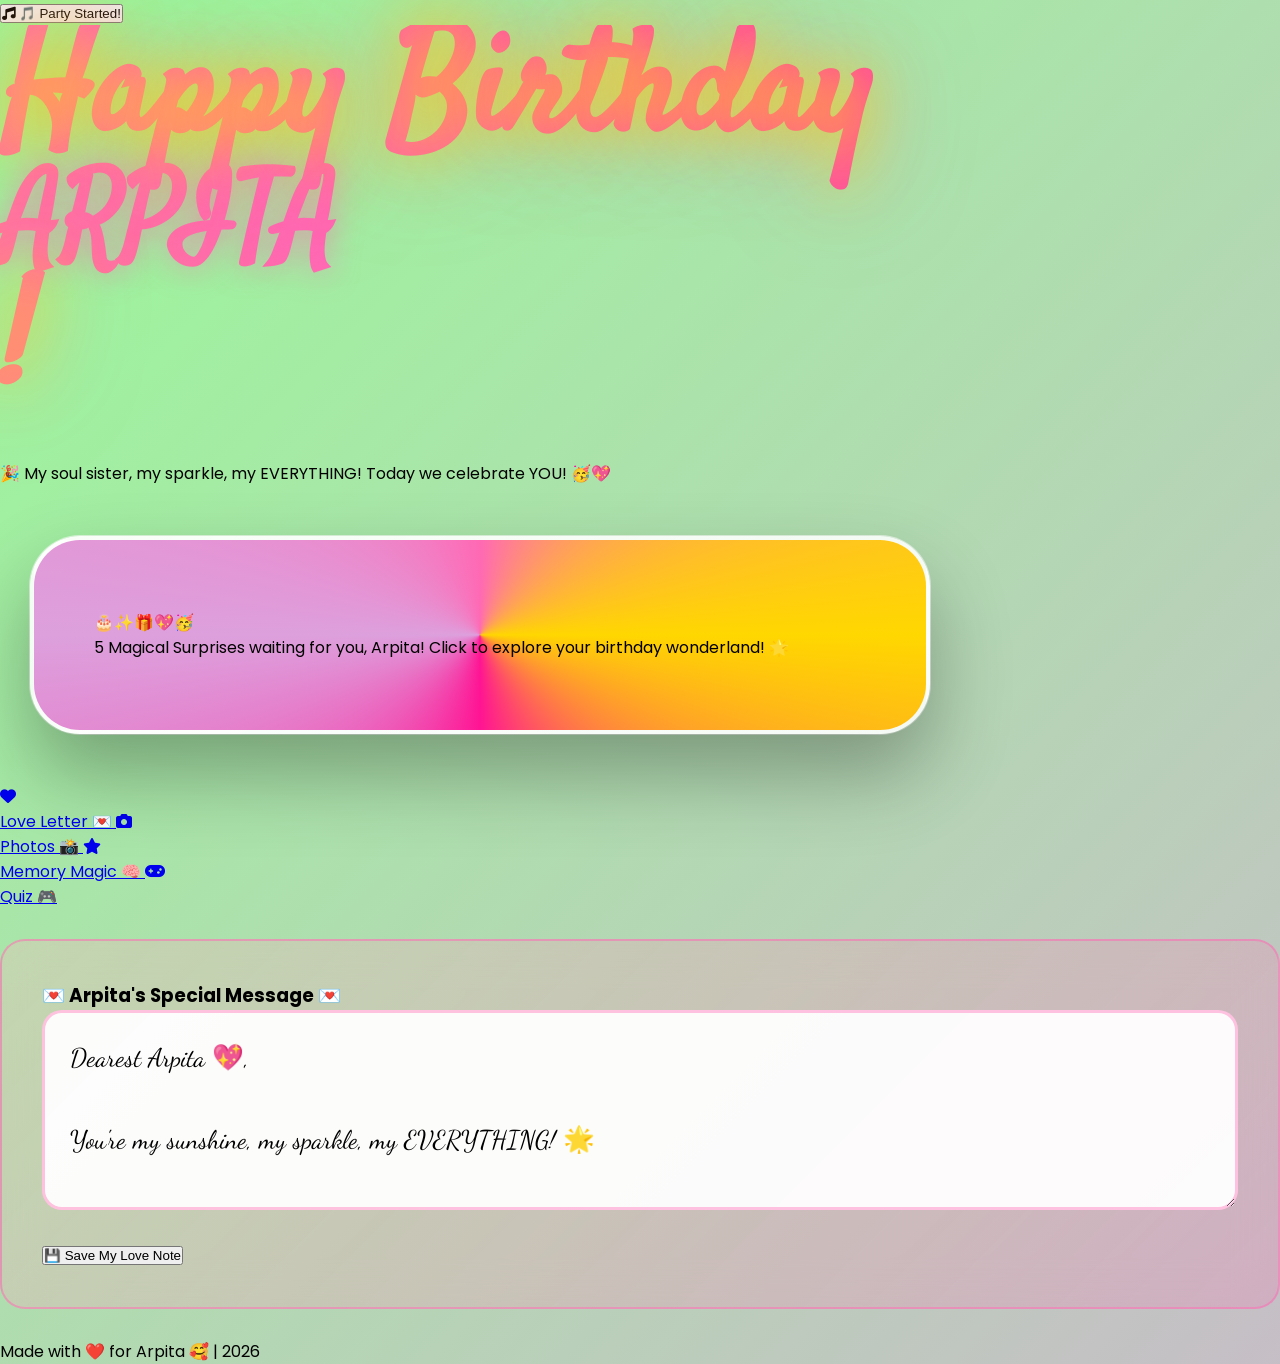
==== commit 52ee023f: "Update index.html" ====
--- a/index.html
+++ b/index.html
@@ -4,94 +4,100 @@
     <meta charset="UTF-8">
     <meta name="viewport" content="width=device-width, initial-scale=1.0">
     <title>Happy Birthday Arpita! 🎉💖✨</title>
-    <link rel="stylesheet" href="style.css">
+
+    <!-- ✅ FIXED CSS PATH -->
+    <link rel="stylesheet" href="./style.css">
+
+    <!-- Icons -->
     <link rel="stylesheet" href="https://cdnjs.cloudflare.com/ajax/libs/font-awesome/6.4.0/css/all.min.css">
 </head>
+
 <body>
-    <!-- ✨ 200+ FLOATING HEARTS & SPARKLES -->
-    <div class="floating-magic" id="floatingMagic"></div>
 
-    <!-- 🎵 GLITTERY MUSIC PLAYER -->
-    <div class="music-glitter">
-        <button class="music-btn" onclick="toggleMusic()" style="width: 100%; padding: 20px; font-size: 1.3rem;">
+    <!-- ✨ FLOATING ELEMENTS -->
+    <div class="floating-elements" id="floatingElements"></div>
+
+    <!-- 🎵 MUSIC PLAYER -->
+    <div class="music-control">
+        <button class="music-btn" onclick="toggleMusic()">
             <i class="fas fa-music"></i> 🎵 Party Started!
         </button>
+
         <audio id="birthdayMusic" loop preload="auto">
-            <source src="birthday.mp3" type="audio/mpeg">
+            <source src="./birthday.mp3" type="audio/mpeg">
         </audio>
     </div>
 
     <div class="container">
+
         <h1 class="hero-title">
             Happy Birthday<br>
             <span class="arpita-name">ARPITA</span>!
         </h1>
-        
-        <p style="font-size: clamp(1.6rem, 5vw, 2.5rem); color: white; text-shadow: 0 4px 20px rgba(0,0,0,0.5); margin-bottom: 50px; animation: fadeInUp 2s ease-out;">
+
+        <p class="subtitle">
             🎉 My soul sister, my sparkle, my EVERYTHING! Today we celebrate YOU! 🥳💖
         </p>
 
-        <!-- 🎀 MAIN CUTE BOX -->
+        <!-- 🎀 MAIN BOX -->
         <div class="cute-box">
-            <div style="font-size: 8rem; margin: 50px 0; animation: megaBounce 3s infinite;">
+            <div class="emoji-box">
                 🎂✨🎁💖🥳
             </div>
-            <p style="font-size: 2rem; color: var(--pink-love); margin-bottom: 60px; font-weight: 900; font-family: 'Dancing Script', cursive;">
+
+            <p class="main-text">
                 5 Magical Surprises waiting for you, Arpita! Click to explore your birthday wonderland! 🌟
             </p>
         </div>
 
-        <!-- 🚀 BUTTONS GRID -->
-        <div class="btn-grid" style="gap: 30px;">
-            <a href="page2.html" class="btn" style="padding: 25px 60px; font-size: 1.5rem;">
+        <!-- 🚀 BUTTONS -->
+        <div class="btn-grid">
+            <a href="./page2.html" class="btn">
                 <i class="fas fa-heart"></i><br>Love Letter 💌
             </a>
-            <a href="page3.html" class="btn btn-gold" style="padding: 25px 60px; font-size: 1.5rem;">
-                <i class="fas fa-camera"></i><br>Upload Photos 📸
+
+            <a href="./page3.html" class="btn btn-gold">
+                <i class="fas fa-camera"></i><br>Photos 📸
             </a>
-            <a href="page4.html" class="btn" style="padding: 25px 60px; font-size: 1.5rem;">
+
+            <a href="./page4.html" class="btn">
                 <i class="fas fa-star"></i><br>Memory Magic 🧠
             </a>
-            <a href="page5.html" class="btn btn-gold" style="padding: 25px 60px; font-size: 1.5rem;">
-                <i class="fas fa-gamepad"></i><br>Quiz Adventure 🎮
+
+            <a href="./page5.html" class="btn btn-gold">
+                <i class="fas fa-gamepad"></i><br>Quiz 🎮
             </a>
         </div>
 
-        <!-- 💕 CUSTOM MESSAGE FOR ARPITA -->
+        <!-- 💌 MESSAGE BOX -->
         <div class="custom-love-msg">
-            <h3 style="color: var(--pink-love); font-size: 2.2rem; margin-bottom: 30px; font-family: 'Dancing Script', cursive;">
-                💌 Arpita's Special Message 💌
-            </h3>
-            <textarea id="arpitaMsg" placeholder="Write something super cute for Arpita... 💕
-Arpita, you're my...
-My favorite memory with you is...
-I wish for you this year...
-Love, [Your Name] 💖">Dearest Arpita 💖,
+            <h3>💌 Arpita's Special Message 💌</h3>
 
-You're not just my best friend, you're my SUNSHINE, my SPARKLE, my EVERYTHING! 🌟 
-Every moment with you feels like magic ✨
+            <textarea id="arpitaMsg">
+Dearest Arpita 💖,
 
-This birthday, I wish you:
-🎂 Endless cake & happiness
-💕 Love that fills your heart
-🌟 Dreams that all come true
-👑 The confidence of a queen!
+You're my sunshine, my sparkle, my EVERYTHING! 🌟
 
-I love you MORE THAN CHOCOLATE (and you know that's HUGE)! 😍
-Forever your soul sister,
-[YOUR NAME] 💕💕💕</textarea>
+Happy Birthday 🎂💕
+            </textarea>
+
             <br><br>
-            <button class="btn" onclick="saveArpitaMsg()" style="padding: 20px 50px; font-size: 1.3rem;">
+
+            <button class="btn" onclick="saveArpitaMsg()">
                 💾 Save My Love Note
             </button>
         </div>
 
-        <footer style="margin-top: 100px; font-size: 1.4rem;">
-            <p>Made with <i class="fas fa-heart" style="color: var(--pink-love); font-size: 2rem; animation: heartbeat 1s infinite;"></i> 
-            ∞ love for my Arpita! 🥰 | 2024</p>
+        <footer>
+            <p>
+                Made with ❤️ for Arpita 🥰 | 2026
+            </p>
         </footer>
+
     </div>
 
-    <script src="script.js"></script>
+    <!-- ✅ FIXED JS PATH -->
+    <script src="./script.js"></script>
+
 </body>
 </html>
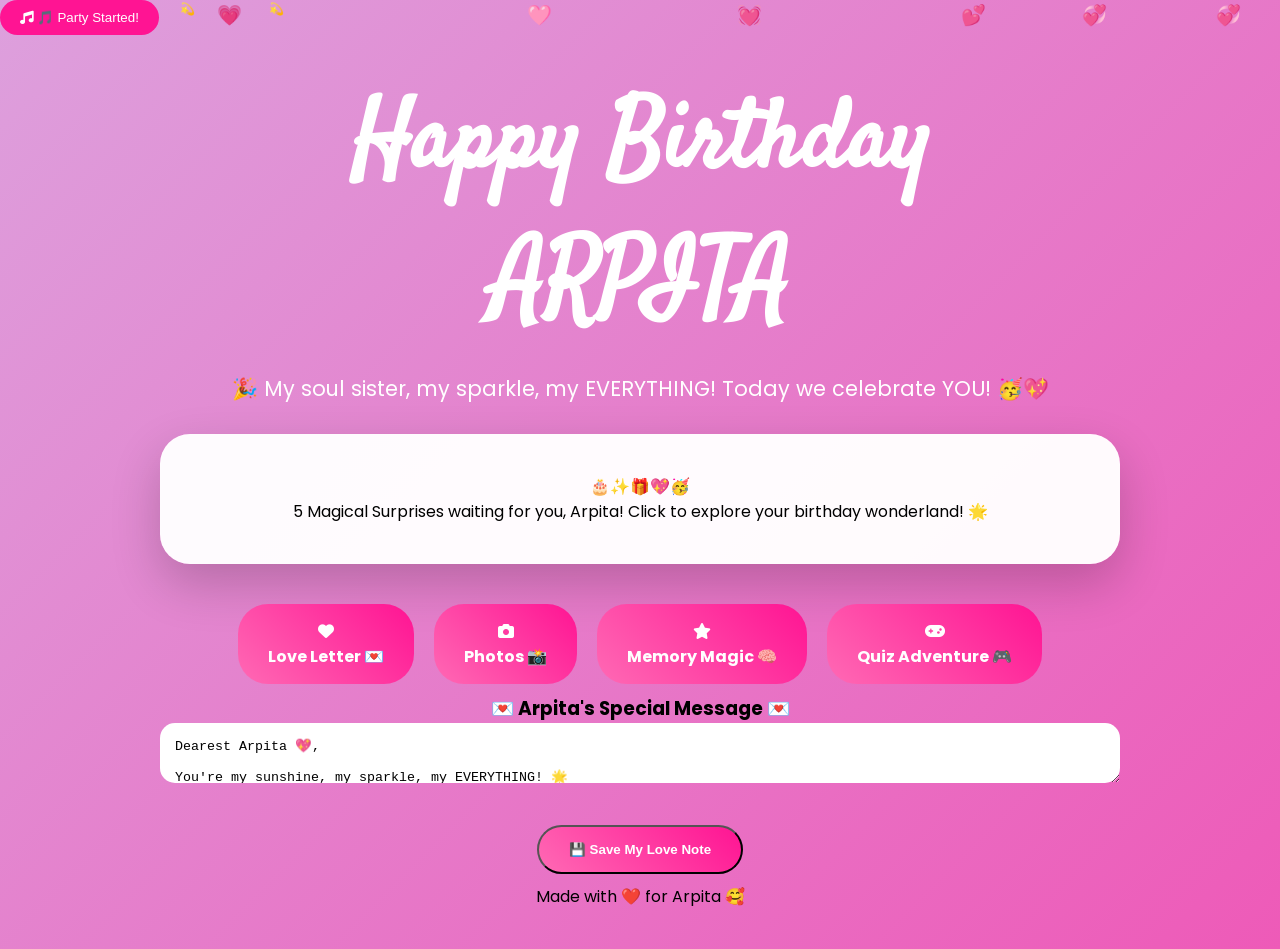
==== commit 871ba22d: "Update index.html" ====
--- a/index.html
+++ b/index.html
@@ -5,7 +5,7 @@
     <meta name="viewport" content="width=device-width, initial-scale=1.0">
     <title>Happy Birthday Arpita! 🎉💖✨</title>
 
-    <!-- ✅ FIXED CSS PATH -->
+    <!-- ✅ FIXED PATH -->
     <link rel="stylesheet" href="./style.css">
 
     <!-- Icons -->
@@ -14,16 +14,16 @@
 
 <body>
 
-    <!-- ✨ FLOATING ELEMENTS -->
-    <div class="floating-elements" id="floatingElements"></div>
+    <!-- ✅ FIXED ID (IMPORTANT) -->
+    <div class="floating-magic" id="floatingMagic"></div>
 
-    <!-- 🎵 MUSIC PLAYER -->
-    <div class="music-control">
+    <!-- 🎵 MUSIC -->
+    <div class="music-glitter">
         <button class="music-btn" onclick="toggleMusic()">
             <i class="fas fa-music"></i> 🎵 Party Started!
         </button>
 
-        <audio id="birthdayMusic" loop preload="auto">
+        <audio id="birthdayMusic" loop>
             <source src="./birthday.mp3" type="audio/mpeg">
         </audio>
     </div>
@@ -32,7 +32,7 @@
 
         <h1 class="hero-title">
             Happy Birthday<br>
-            <span class="arpita-name">ARPITA</span>!
+            <span class="arpita-name">ARPITA</span>
         </h1>
 
         <p class="subtitle">
@@ -41,17 +41,21 @@
 
         <!-- 🎀 MAIN BOX -->
         <div class="cute-box">
-            <div class="emoji-box">
+
+            <!-- ✅ replaced inline style -->
+            <div class="big-emoji">
                 🎂✨🎁💖🥳
             </div>
 
             <p class="main-text">
                 5 Magical Surprises waiting for you, Arpita! Click to explore your birthday wonderland! 🌟
             </p>
+
         </div>
 
         <!-- 🚀 BUTTONS -->
         <div class="btn-grid">
+
             <a href="./page2.html" class="btn">
                 <i class="fas fa-heart"></i><br>Love Letter 💌
             </a>
@@ -65,12 +69,14 @@
             </a>
 
             <a href="./page5.html" class="btn btn-gold">
-                <i class="fas fa-gamepad"></i><br>Quiz 🎮
+                <i class="fas fa-gamepad"></i><br>Quiz Adventure 🎮
             </a>
+
         </div>
 
-        <!-- 💌 MESSAGE BOX -->
+        <!-- 💌 MESSAGE -->
         <div class="custom-love-msg">
+
             <h3>💌 Arpita's Special Message 💌</h3>
 
             <textarea id="arpitaMsg">
@@ -86,17 +92,18 @@
             <button class="btn" onclick="saveArpitaMsg()">
                 💾 Save My Love Note
             </button>
+
         </div>
 
         <footer>
             <p>
-                Made with ❤️ for Arpita 🥰 | 2026
+                Made with ❤️ for Arpita 🥰
             </p>
         </footer>
 
     </div>
 
-    <!-- ✅ FIXED JS PATH -->
+    <!-- ✅ JS -->
     <script src="./script.js"></script>
 
 </body>
--- a/style.css
+++ b/style.css
@@ -1,7 +1,10 @@
+/* 🌈 GOOGLE FONTS */
 @import url('https://fonts.googleapis.com/css2?family=Poppins:wght@300;400;600;700&family=Dancing+Script:wght@400;700&family=Satisfy&display=swap');
 
+/* RESET */
 * { margin: 0; padding: 0; box-sizing: border-box; }
 
+/* VARIABLES */
 :root {
     --pink-magic: #ff69b4;
     --pink-dream: #ffb6c1;
@@ -11,237 +14,196 @@
     --mint-bubble: #98fb98;
     --white-cloud: rgba(255,255,255,0.97);
     --pink-glow: rgba(255,105,180,0.6);
-    --sparkle-gold: rgba(255,215,0,0.8);
-}
-
+}
+
+/* BODY */
 body {
     font-family: 'Poppins', sans-serif;
-    background: linear-gradient(-45deg, var(--pink-dream) 0%, var(--pink-magic) 25%, var(--pink-love) 50%, var(--purple-fairy) 75%, var(--mint-bubble) 100%);
+    background: linear-gradient(-45deg, var(--pink-dream), var(--pink-magic), var(--pink-love), var(--purple-fairy));
     background-size: 600% 600%;
     animation: rainbowDream 20s ease infinite;
     min-height: 100vh;
     overflow-x: hidden;
+}
+
+/* BACKGROUND ANIMATION */
+@keyframes rainbowDream {
+    0%,100% { background-position: 0% 50%; }
+    50% { background-position: 100% 50%; }
+}
+
+/* ✨ FLOATING */
+.floating-magic {
+    position: fixed;
+    width: 100%;
+    height: 100%;
+    pointer-events: none;
+}
+
+/* ❤️ HEART */
+.heart-float {
+    position: absolute;
+    font-size: 20px;
+    animation: floatUp 10s linear infinite;
+}
+
+@keyframes floatUp {
+    from { transform: translateY(100vh); opacity: 1; }
+    to { transform: translateY(-100px); opacity: 0; }
+}
+
+/* ✨ SPARKLE */
+.sparkle {
+    position: absolute;
+    font-size: 12px;
+    animation: floatUp 8s linear infinite;
+}
+
+/* 📦 CONTAINER */
+.container {
+    max-width: 1000px;
+    margin: auto;
+    padding: 40px 20px;
+    text-align: center;
     position: relative;
-}
-
-@keyframes rainbowDream {
-    0%, 100% { background-position: 0% 50%; }
-    25% { background-position: 100% 0%; }
-    50% { background-position: 0% 100%; }
-    75% { background-position: 100% 50%; }
-}
-
-/* ✨ 200+ FLOATING HEARTS & SPARKLES ✨ */
-.floating-magic {
-    position: fixed; top: 0; left: 0; width: 100%; height: 100%;
-    pointer-events: none; z-index: 1;
-}
-
-.heart-float { 
-    position: absolute; 
-    font-size: 18px; 
-    animation: heartHeaven 12s linear infinite;
-    opacity: 0.85;
-    text-shadow: 0 0 10px var(--pink-glow);
-}
-
-@keyframes heartHeaven {
-    0% { 
-        transform: translateY(100vh) rotate(0deg) scale(0) translateX(0px);
-        opacity: 0;
-    }
-    10% { opacity: 1; transform: scale(1); }
-    50% { transform: translateX(50px) rotate(180deg); }
-    90% { opacity: 1; }
-    100% { 
-        transform: translateY(-150px) translateX(-50px) rotate(720deg) scale(1.5);
-        opacity: 0;
-    }
-}
-
-.sparkle { 
-    position: absolute; 
-    font-size: 12px; 
-    animation: sparkleFall 8s linear infinite;
-    text-shadow: 0 0 15px var(--sparkle-gold);
-}
-
-@keyframes sparkleFall {
-    0% { transform: translateY(-100vh) rotate(0deg) scale(0); opacity: 0; }
-    15% { opacity: 1; transform: scale(1); }
-    85% { opacity: 1; }
-    100% { transform: translateY(100vh) rotate(1080deg) scale(0); opacity: 0; }
-}
-
-/* 🎀 ULTRA CUTE BOXES WITH RIBBONS 🎀 */
-.cute-box {
-    background: linear-gradient(145deg, var(--white-cloud), rgba(255,255,255,0.85));
-    backdrop-filter: blur(35px);
-    border-radius: 50px;
-    padding: 70px 60px;
-    margin: 50px 30px;
-    box-shadow: 
-        0 40px 80px rgba(0,0,0,0.3),
-        inset 0 1px 0 rgba(255,255,255,1),
-        0 0 0 1px rgba(255,255,255,0.6);
-    position: relative;
-    animation: boxMagic 1.5s cubic-bezier(0.68, -0.55, 0.265, 1.55);
-    border: 4px solid transparent;
-    max-width: 900px;
-    overflow: hidden;
-}
-
-.cute-box::before {
-    content: '';
-    position: absolute;
-    inset: -4px;
-    background: conic-gradient(from 0deg, var(--pink-magic), var(--gold-sparkle), var(--pink-love), var(--purple-fairy), var(--pink-magic));
-    border-radius: 54px;
-    z-index: -1;
-    animation: ribbonSpin 4s linear infinite;
-}
-
-@keyframes ribbonSpin {
-    0% { transform: rotate(0deg); }
-    100% { transform: rotate(360deg); }
-}
-
-@keyframes boxMagic {
-    0% { 
-        transform: scale(0.3) rotateX(30deg) rotateY(20deg);
-        opacity: 0;
-    }
-    100% { 
-        transform: scale(1) rotateX(0) rotateY(0);
-        opacity: 1;
-    }
-}
-
-.cute-box:hover {
-    transform: translateY(-20px) scale(1.03) !important;
-    box-shadow: 
-        0 60px 120px rgba(0,0,0,0.4),
-        0 0 60px var(--pink-glow),
-        inset 0 1px 0 rgba(255,255,255,1);
-}
-
-/* 🌟 ARPITA'S GLOWING NAME 🌟 */
+    z-index: 2;
+}
+
+/* 🌟 TITLE */
 .hero-title {
     font-family: 'Satisfy', cursive;
-    font-size: clamp(5rem, 15vw, 9rem);
-    background: linear-gradient(45deg, var(--gold-sparkle) 0%, var(--pink-magic) 25%, var(--pink-love) 50%, var(--gold-sparkle) 100%);
-    background-size: 400% 400%;
-    -webkit-background-clip: text;
-    -webkit-text-fill-color: transparent;
-    background-clip: text;
-    margin-bottom: 40px;
-    animation: nameMagic 5s ease-in-out infinite;
-    text-shadow: 0 0 60px var(--sparkle-gold), 0 0 100px var(--pink-glow);
-    line-height: 1;
-}
-
-@keyframes nameMagic {
-    0%, 100% { 
-        filter: hue-rotate(0deg) drop-shadow(0 0 40px var(--gold-sparkle));
-        transform: scale(1);
-    }
-    50% { 
-        filter: hue-rotate(180deg) drop-shadow(0 0 60px var(--pink-love));
-        transform: scale(1.08);
-    }
-}
-
-.arpita-name {
-    display: block;
-    font-size: 0.75em !important;
-    animation: arpitaBounce 2s ease-in-out infinite;
-    text-shadow: 0 0 30px var(--pink-glow);
-}
-
-@keyframes arpitaBounce {
-    0%, 100% { transform: translateY(0) scale(1); }
-    50% { transform: translateY(-25px) scale(1.1); }
-}
-
-/* 📸 PHOTO UPLOAD ZONE */
-.photo-upload-zone {
-    background: linear-gradient(135deg, rgba(255,255,255,0.95), rgba(255,255,255,0.8));
-    border: 4px dashed var(--pink-magic);
+    font-size: clamp(3rem, 10vw, 6rem);
+    color: white;
+    margin-bottom: 20px;
+}
+
+/* 💖 SUBTITLE */
+.subtitle {
+    font-size: 1.3rem;
+    color: white;
+    margin-bottom: 30px;
+}
+
+/* 🎀 BOX */
+.cute-box {
+    background: var(--white-cloud);
     border-radius: 30px;
-    padding: 50px;
-    margin: 40px 0;
-    text-align: center;
-    transition: all 0.4s ease;
+    padding: 40px;
+    margin: 30px 0;
+    box-shadow: 0 20px 50px rgba(0,0,0,0.2);
+}
+
+/* 🔘 BUTTONS */
+.btn {
+    display: inline-block;
+    padding: 15px 30px;
+    margin: 10px;
+    border-radius: 30px;
+    background: linear-gradient(45deg, var(--pink-magic), var(--pink-love));
+    color: white;
+    text-decoration: none;
+    font-weight: bold;
+    transition: 0.3s;
+}
+
+.btn:hover {
+    transform: scale(1.1);
+}
+
+/* GRID */
+.btn-grid {
+    display: flex;
+    flex-wrap: wrap;
+    justify-content: center;
+}
+
+/* 🎵 MUSIC */
+.music-control {
+    position: fixed;
+    top: 20px;
+    right: 20px;
+}
+
+.music-btn {
+    padding: 10px 20px;
+    border: none;
+    border-radius: 20px;
+    background: var(--pink-love);
+    color: white;
     cursor: pointer;
 }
 
-.photo-upload-zone:hover, .photo-upload-zone.dragover {
-    border-color: var(--pink-love);
-    background: linear-gradient(135deg, var(--pink-magic), var(--pink-love));
-    color: white;
-    transform: scale(1.02);
-}
-
-.uploaded-photos {
+/* 📸 PHOTO */
+.photo-gallery {
     display: grid;
     grid-template-columns: repeat(auto-fit, minmax(250px, 1fr));
-    gap: 25px;
-    margin-top: 30px;
-}
-
-/* 💌 CUSTOM MESSAGE BOX */
-.custom-love-msg {
-    background: linear-gradient(135deg, rgba(255,182,193,0.3), rgba(255,105,180,0.2));
-    backdrop-filter: blur(20px);
-    border-radius: 25px;
-    padding: 40px;
-    margin: 30px 0;
-    border: 2px solid rgba(255,105,180,0.5);
-}
-
+    gap: 20px;
+}
+
+.photo-card {
+    position: relative;
+    overflow: hidden;
+    border-radius: 20px;
+}
+
+.photo-card img {
+    width: 100%;
+    display: block;
+}
+
+.photo-overlay {
+    position: absolute;
+    bottom: 0;
+    background: rgba(0,0,0,0.6);
+    color: white;
+    width: 100%;
+    padding: 15px;
+}
+
+/* 💌 MESSAGE */
 .custom-love-msg textarea {
     width: 100%;
-    min-height: 200px;
-    padding: 25px;
-    border: 3px solid rgba(255,105,180,0.4);
-    border-radius: 20px;
-    font-family: 'Dancing Script', cursive;
-    font-size: 1.6rem;
-    resize: vertical;
-    background: rgba(255,255,255,0.95);
-    transition: all 0.4s ease;
-    line-height: 1.6;
-}
-
-.custom-love-msg textarea:focus {
-    outline: none;
-    border-color: var(--pink-love);
-    box-shadow: 0 0 30px var(--pink-glow);
-    transform: scale(1.02);
-}
-
-/* 🎵 GLITTERY MUSIC PLAYER */
-.music-glitter {
-    position: fixed;
-    top: 40px;
-    right: 40px;
-    background: linear-gradient(145deg, var(--white-cloud), rgba(255,255,255,0.9));
-    backdrop-filter: blur(30px);
-    padding: 30px;
-    border-radius: 40px;
-    box-shadow: 0 30px 60px rgba(0,0,0,0.3), 0 0 40px var(--pink-glow);
-    z-index: 1000;
-    border: 3px solid transparent;
-    animation: musicFloat 6s ease-in-out infinite;
-}
-
-@keyframes musicFloat {
-    0%, 100% { transform: translateY(0px); }
-    50% { transform: translateY(-10px); }
-}
-
-/* Responsive */
-@media (max-width: 768px) {
-    .cute-box { padding: 50px 30px; margin: 30px 15px; }
-    .photo-upload-zone { padding: 30px 20px; }
-}
+    padding: 15px;
+    border-radius: 15px;
+    border: none;
+}
+
+/* 🎯 QUIZ */
+.quiz-option {
+    background: white;
+    padding: 15px;
+    margin: 10px 0;
+    border-radius: 15px;
+    cursor: pointer;
+}
+
+.quiz-option.selected {
+    background: gold;
+}
+
+/* 🎉 CONFETTI */
+.confetti {
+    position: fixed;
+    width: 10px;
+    height: 10px;
+    background: red;
+    animation: fall 4s linear;
+}
+
+@keyframes fall {
+    from { transform: translateY(-100px); }
+    to { transform: translateY(100vh); }
+}
+
+/* 🔘 NAV BUTTON */
+.nav-btn {
+    position: fixed;
+    bottom: 20px;
+    right: 20px;
+    padding: 15px;
+    border-radius: 50%;
+    background: var(--pink-love);
+    color: white;
+    border: none;
+    cursor: pointer;
+}
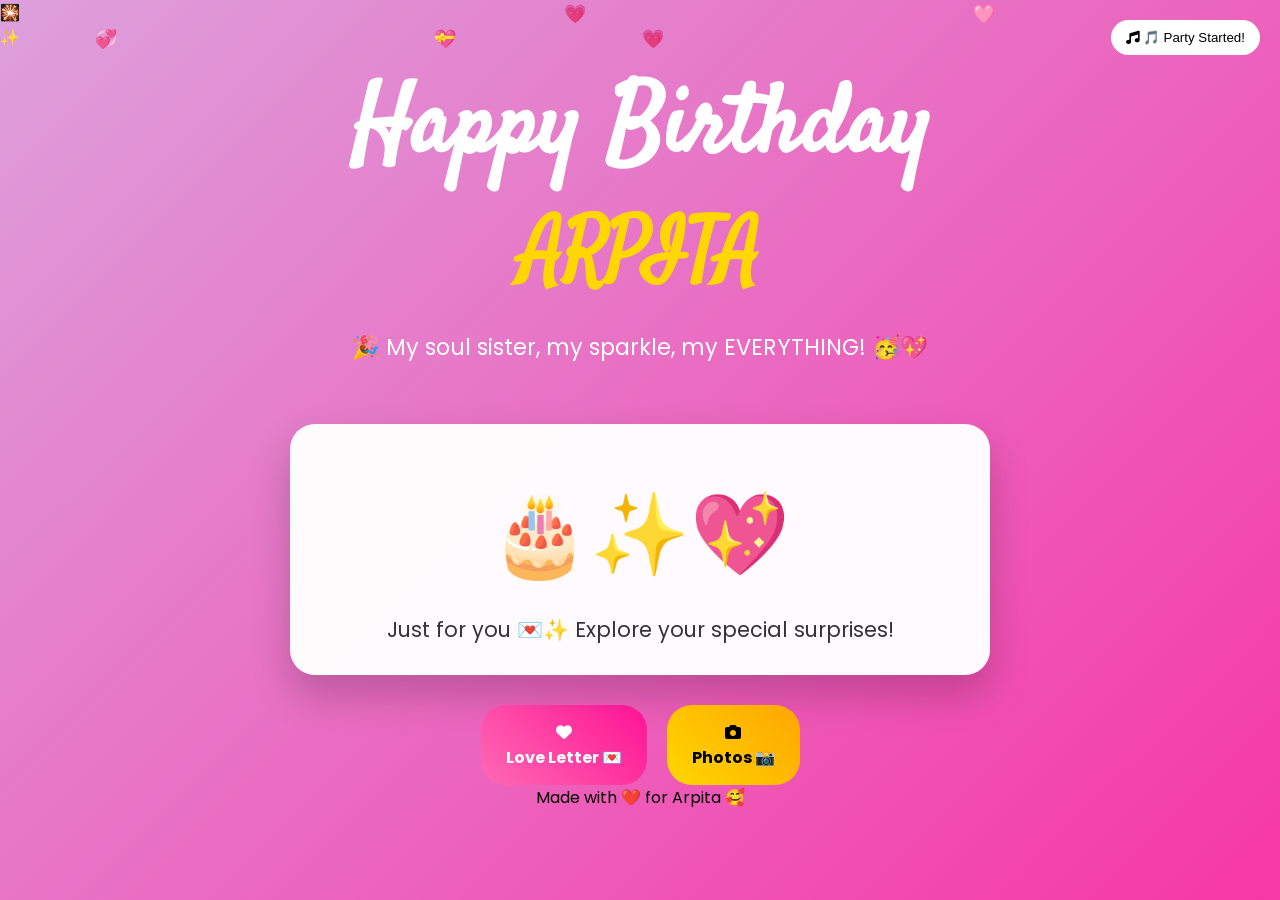
==== commit 8b0b9914: "Update index.html" ====
--- a/index.html
+++ b/index.html
@@ -5,7 +5,6 @@
     <meta name="viewport" content="width=device-width, initial-scale=1.0">
     <title>Happy Birthday Arpita! 🎉💖✨</title>
 
-    <!-- ✅ FIXED PATH -->
     <link rel="stylesheet" href="./style.css">
 
     <!-- Icons -->
@@ -14,7 +13,7 @@
 
 <body>
 
-    <!-- ✅ FIXED ID (IMPORTANT) -->
+    <!-- Floating Effect -->
     <div class="floating-magic" id="floatingMagic"></div>
 
     <!-- 🎵 MUSIC -->
@@ -30,80 +29,48 @@
 
     <div class="container">
 
+        <!-- 🎉 TITLE -->
         <h1 class="hero-title">
             Happy Birthday<br>
             <span class="arpita-name">ARPITA</span>
         </h1>
 
         <p class="subtitle">
-            🎉 My soul sister, my sparkle, my EVERYTHING! Today we celebrate YOU! 🥳💖
+            🎉 My soul sister, my sparkle, my EVERYTHING! 🥳💖
         </p>
 
         <!-- 🎀 MAIN BOX -->
         <div class="cute-box">
-
-            <!-- ✅ replaced inline style -->
             <div class="big-emoji">
-                🎂✨🎁💖🥳
+                🎂✨💖
             </div>
 
             <p class="main-text">
-                5 Magical Surprises waiting for you, Arpita! Click to explore your birthday wonderland! 🌟
+                Just for you 💌✨ Explore your special surprises!
             </p>
-
         </div>
 
-        <!-- 🚀 BUTTONS -->
+        <!-- 🚀 ONLY 2 BUTTONS -->
         <div class="btn-grid">
 
+            <!-- 💌 LOVE LETTER -->
             <a href="./page2.html" class="btn">
                 <i class="fas fa-heart"></i><br>Love Letter 💌
             </a>
 
+            <!-- 📸 PHOTOS -->
             <a href="./page3.html" class="btn btn-gold">
                 <i class="fas fa-camera"></i><br>Photos 📸
             </a>
 
-            <a href="./page4.html" class="btn">
-                <i class="fas fa-star"></i><br>Memory Magic 🧠
-            </a>
-
-            <a href="./page5.html" class="btn btn-gold">
-                <i class="fas fa-gamepad"></i><br>Quiz Adventure 🎮
-            </a>
-
-        </div>
-
-        <!-- 💌 MESSAGE -->
-        <div class="custom-love-msg">
-
-            <h3>💌 Arpita's Special Message 💌</h3>
-
-            <textarea id="arpitaMsg">
-Dearest Arpita 💖,
-
-You're my sunshine, my sparkle, my EVERYTHING! 🌟
-
-Happy Birthday 🎂💕
-            </textarea>
-
-            <br><br>
-
-            <button class="btn" onclick="saveArpitaMsg()">
-                💾 Save My Love Note
-            </button>
-
         </div>
 
         <footer>
-            <p>
-                Made with ❤️ for Arpita 🥰
-            </p>
+            <p>Made with ❤️ for Arpita 🥰</p>
         </footer>
 
     </div>
 
-    <!-- ✅ JS -->
     <script src="./script.js"></script>
 
 </body>
--- a/style.css
+++ b/style.css
@@ -1,10 +1,12 @@
-/* 🌈 GOOGLE FONTS */
 @import url('https://fonts.googleapis.com/css2?family=Poppins:wght@300;400;600;700&family=Dancing+Script:wght@400;700&family=Satisfy&display=swap');
 
-/* RESET */
-* { margin: 0; padding: 0; box-sizing: border-box; }
-
-/* VARIABLES */
+* {
+    margin: 0;
+    padding: 0;
+    box-sizing: border-box;
+}
+
+/* 🌈 COLORS */
 :root {
     --pink-magic: #ff69b4;
     --pink-dream: #ffb6c1;
@@ -14,196 +16,186 @@
     --mint-bubble: #98fb98;
     --white-cloud: rgba(255,255,255,0.97);
     --pink-glow: rgba(255,105,180,0.6);
-}
-
-/* BODY */
+    --sparkle-gold: rgba(255,215,0,0.8);
+}
+
+/* 🌈 BACKGROUND */
 body {
     font-family: 'Poppins', sans-serif;
     background: linear-gradient(-45deg, var(--pink-dream), var(--pink-magic), var(--pink-love), var(--purple-fairy));
-    background-size: 600% 600%;
-    animation: rainbowDream 20s ease infinite;
+    background-size: 400% 400%;
+    animation: rainbowDream 15s ease infinite;
     min-height: 100vh;
     overflow-x: hidden;
 }
 
-/* BACKGROUND ANIMATION */
+/* 🌈 BG ANIMATION */
 @keyframes rainbowDream {
     0%,100% { background-position: 0% 50%; }
     50% { background-position: 100% 50%; }
 }
 
-/* ✨ FLOATING */
-.floating-magic {
-    position: fixed;
-    width: 100%;
-    height: 100%;
-    pointer-events: none;
-}
-
-/* ❤️ HEART */
-.heart-float {
-    position: absolute;
-    font-size: 20px;
-    animation: floatUp 10s linear infinite;
-}
-
-@keyframes floatUp {
-    from { transform: translateY(100vh); opacity: 1; }
-    to { transform: translateY(-100px); opacity: 0; }
-}
-
-/* ✨ SPARKLE */
-.sparkle {
-    position: absolute;
-    font-size: 12px;
-    animation: floatUp 8s linear infinite;
-}
-
-/* 📦 CONTAINER */
+/* 📦 MAIN CONTAINER (FIXED) */
 .container {
-    max-width: 1000px;
+    max-width: 1100px;
     margin: auto;
-    padding: 40px 20px;
+    padding: 60px 20px;
     text-align: center;
-    position: relative;
-    z-index: 2;
-}
-
-/* 🌟 TITLE */
+    display: flex;
+    flex-direction: column;
+    align-items: center;
+}
+
+/* 🎀 TITLE FIX */
 .hero-title {
     font-family: 'Satisfy', cursive;
-    font-size: clamp(3rem, 10vw, 6rem);
+    font-size: clamp(3rem, 8vw, 6rem);
+    margin-bottom: 20px;
+    text-align: center;
     color: white;
-    margin-bottom: 20px;
-}
-
-/* 💖 SUBTITLE */
+}
+
+/* ✨ NAME */
+.arpita-name {
+    display: block;
+    font-size: 0.8em;
+    color: #ffd700;
+}
+
+/* 💬 SUBTITLE */
 .subtitle {
-    font-size: 1.3rem;
+    font-size: 1.4rem;
     color: white;
     margin-bottom: 30px;
 }
 
-/* 🎀 BOX */
+/* 🎁 BOX FIX */
 .cute-box {
     background: var(--white-cloud);
-    border-radius: 30px;
-    padding: 40px;
-    margin: 30px 0;
-    box-shadow: 0 20px 50px rgba(0,0,0,0.2);
-}
-
-/* 🔘 BUTTONS */
-.btn {
-    display: inline-block;
-    padding: 15px 30px;
-    margin: 10px;
-    border-radius: 30px;
-    background: linear-gradient(45deg, var(--pink-magic), var(--pink-love));
-    color: white;
-    text-decoration: none;
-    font-weight: bold;
-    transition: 0.3s;
-}
-
-.btn:hover {
-    transform: scale(1.1);
-}
-
-/* GRID */
+    border-radius: 25px;
+    padding: 30px;
+    margin: 30px auto;
+    width: 100%;
+    max-width: 700px;
+    box-shadow: 0 20px 40px rgba(0,0,0,0.2);
+}
+
+/* 🎉 BIG EMOJI */
+.big-emoji {
+    font-size: 5rem;
+    margin: 20px 0;
+}
+
+/* 💬 MAIN TEXT */
+.main-text {
+    font-size: 1.3rem;
+    color: #333;
+}
+
+/* 🚀 BUTTON GRID FIX */
 .btn-grid {
     display: flex;
     flex-wrap: wrap;
     justify-content: center;
-}
-
-/* 🎵 MUSIC */
-.music-control {
+    gap: 20px;
+}
+
+/* 🔘 BUTTON */
+.btn {
+    padding: 15px 25px;
+    border-radius: 25px;
+    text-decoration: none;
+    color: white;
+    background: linear-gradient(45deg, var(--pink-magic), var(--pink-love));
+    transition: 0.3s;
+    font-weight: bold;
+}
+
+.btn:hover {
+    transform: scale(1.05);
+}
+
+/* 💛 GOLD BUTTON */
+.btn-gold {
+    background: linear-gradient(45deg, var(--gold-sparkle), orange);
+    color: black;
+}
+
+/* 💌 MESSAGE BOX FIX */
+.custom-love-msg {
+    width: 100%;
+    max-width: 700px;
+    margin: 40px auto;
+    background: rgba(255,255,255,0.9);
+    padding: 25px;
+    border-radius: 20px;
+}
+
+/* ✍ TEXTAREA */
+textarea {
+    width: 100%;
+    min-height: 150px;
+    padding: 15px;
+    border-radius: 15px;
+    border: 2px solid pink;
+    font-size: 1rem;
+}
+
+/* 🎵 MUSIC BUTTON FIX */
+.music-glitter {
     position: fixed;
     top: 20px;
     right: 20px;
+    z-index: 1000;
 }
 
 .music-btn {
-    padding: 10px 20px;
+    padding: 10px 15px;
+    border-radius: 20px;
     border: none;
-    border-radius: 20px;
-    background: var(--pink-love);
-    color: white;
+    background: white;
     cursor: pointer;
 }
 
-/* 📸 PHOTO */
-.photo-gallery {
-    display: grid;
-    grid-template-columns: repeat(auto-fit, minmax(250px, 1fr));
-    gap: 20px;
-}
-
-.photo-card {
-    position: relative;
-    overflow: hidden;
-    border-radius: 20px;
-}
-
-.photo-card img {
-    width: 100%;
-    display: block;
-}
-
-.photo-overlay {
+/* 💖 FLOATING HEARTS FIX */
+.floating-magic {
+    position: fixed;
+    width: 100%;
+    height: 100%;
+    pointer-events: none;
+}
+
+/* ❤️ HEART */
+.heart-float {
     position: absolute;
-    bottom: 0;
-    background: rgba(0,0,0,0.6);
-    color: white;
-    width: 100%;
-    padding: 15px;
-}
-
-/* 💌 MESSAGE */
-.custom-love-msg textarea {
-    width: 100%;
-    padding: 15px;
-    border-radius: 15px;
-    border: none;
-}
-
-/* 🎯 QUIZ */
-.quiz-option {
-    background: white;
-    padding: 15px;
-    margin: 10px 0;
-    border-radius: 15px;
-    cursor: pointer;
-}
-
-.quiz-option.selected {
-    background: gold;
-}
-
-/* 🎉 CONFETTI */
-.confetti {
-    position: fixed;
-    width: 10px;
-    height: 10px;
-    background: red;
-    animation: fall 4s linear;
-}
-
-@keyframes fall {
-    from { transform: translateY(-100px); }
-    to { transform: translateY(100vh); }
-}
-
-/* 🔘 NAV BUTTON */
-.nav-btn {
-    position: fixed;
-    bottom: 20px;
-    right: 20px;
-    padding: 15px;
-    border-radius: 50%;
-    background: var(--pink-love);
-    color: white;
-    border: none;
-    cursor: pointer;
-}
+    font-size: 18px;
+    animation: float 10s linear infinite;
+}
+
+/* ✨ ANIMATION */
+@keyframes float {
+    0% {
+        transform: translateY(100vh);
+        opacity: 0;
+    }
+    10% { opacity: 1; }
+    100% {
+        transform: translateY(-100px);
+        opacity: 0;
+    }
+}
+
+/* 📱 MOBILE FIX */
+@media (max-width: 768px) {
+    .hero-title {
+        font-size: 3rem;
+    }
+
+    .cute-box {
+        padding: 20px;
+    }
+
+    .big-emoji {
+        font-size: 3rem;
+    }
+}
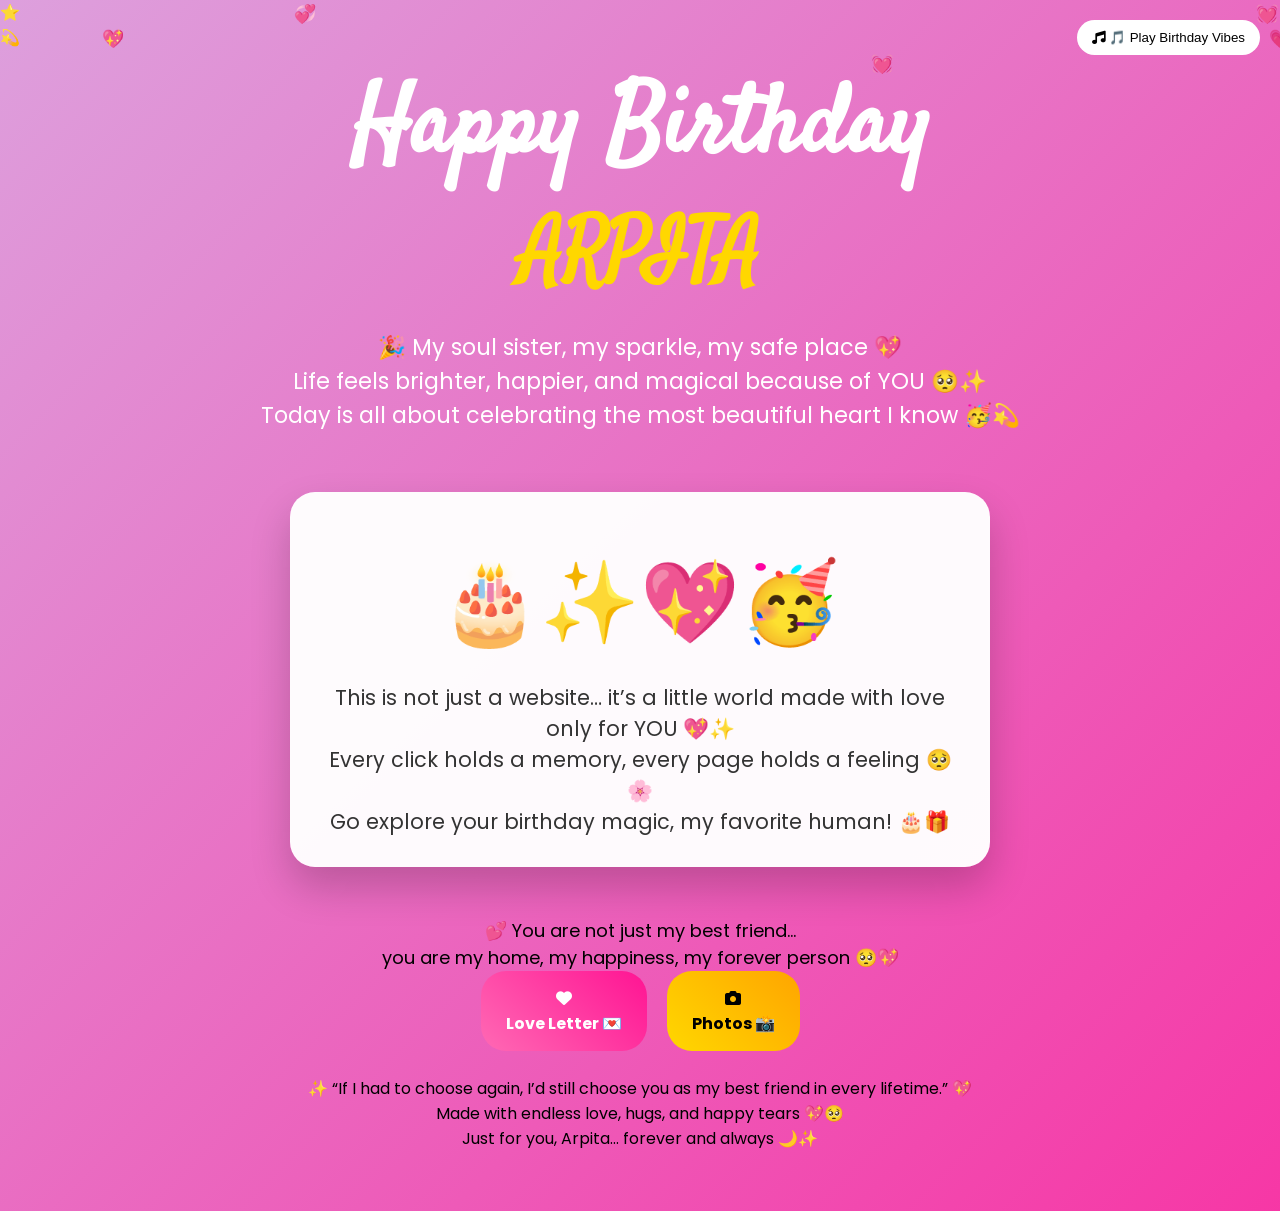
==== commit 4ad0456b: "Revise birthday message and enhance comments Updated text and comments for a birthday celebration th" ====
--- a/index.html
+++ b/index.html
@@ -13,13 +13,13 @@
 
 <body>
 
-    <!-- Floating Effect -->
+    <!-- 💫 Floating Magic -->
     <div class="floating-magic" id="floatingMagic"></div>
 
     <!-- 🎵 MUSIC -->
     <div class="music-glitter">
         <button class="music-btn" onclick="toggleMusic()">
-            <i class="fas fa-music"></i> 🎵 Party Started!
+            <i class="fas fa-music"></i> 🎵 Play Birthday Vibes
         </button>
 
         <audio id="birthdayMusic" loop>
@@ -35,22 +35,33 @@
             <span class="arpita-name">ARPITA</span>
         </h1>
 
+        <!-- 💖 SUBTITLE -->
         <p class="subtitle">
-            🎉 My soul sister, my sparkle, my EVERYTHING! 🥳💖
+            🎉 My soul sister, my sparkle, my safe place 💖 <br>
+            Life feels brighter, happier, and magical because of YOU 🥺✨ <br>
+            Today is all about celebrating the most beautiful heart I know 🥳💫
         </p>
 
         <!-- 🎀 MAIN BOX -->
         <div class="cute-box">
             <div class="big-emoji">
-                🎂✨💖
+                🎂✨💖🥳
             </div>
 
             <p class="main-text">
-                Just for you 💌✨ Explore your special surprises!
+                This is not just a website… it’s a little world made with love only for YOU 💖✨ <br>
+                Every click holds a memory, every page holds a feeling 🥺🌸 <br>
+                Go explore your birthday magic, my favorite human! 🎂🎁
             </p>
         </div>
 
-        <!-- 🚀 ONLY 2 BUTTONS -->
+        <!-- 💕 EXTRA LOVE LINE -->
+        <p style="text-align:center; margin-top:20px; font-size:18px;">
+            💕 You are not just my best friend… <br>
+            you are my home, my happiness, my forever person 🥺💖
+        </p>
+
+        <!-- 🚀 BUTTONS -->
         <div class="btn-grid">
 
             <!-- 💌 LOVE LETTER -->
@@ -65,12 +76,22 @@
 
         </div>
 
+        <!-- 💫 SMALL QUOTE -->
+        <p style="text-align:center; margin-top:25px; font-size:16px;">
+            ✨ “If I had to choose again, I’d still choose you as my best friend in every lifetime.” 💖
+        </p>
+
+        <!-- 💖 FOOTER -->
         <footer>
-            <p>Made with ❤️ for Arpita 🥰</p>
+            <p>
+                Made with endless love, hugs, and happy tears 💖🥺 <br>
+                Just for you, Arpita… forever and always 🌙✨
+            </p>
         </footer>
 
     </div>
 
+    <!-- JS -->
     <script src="./script.js"></script>
 
 </body>
